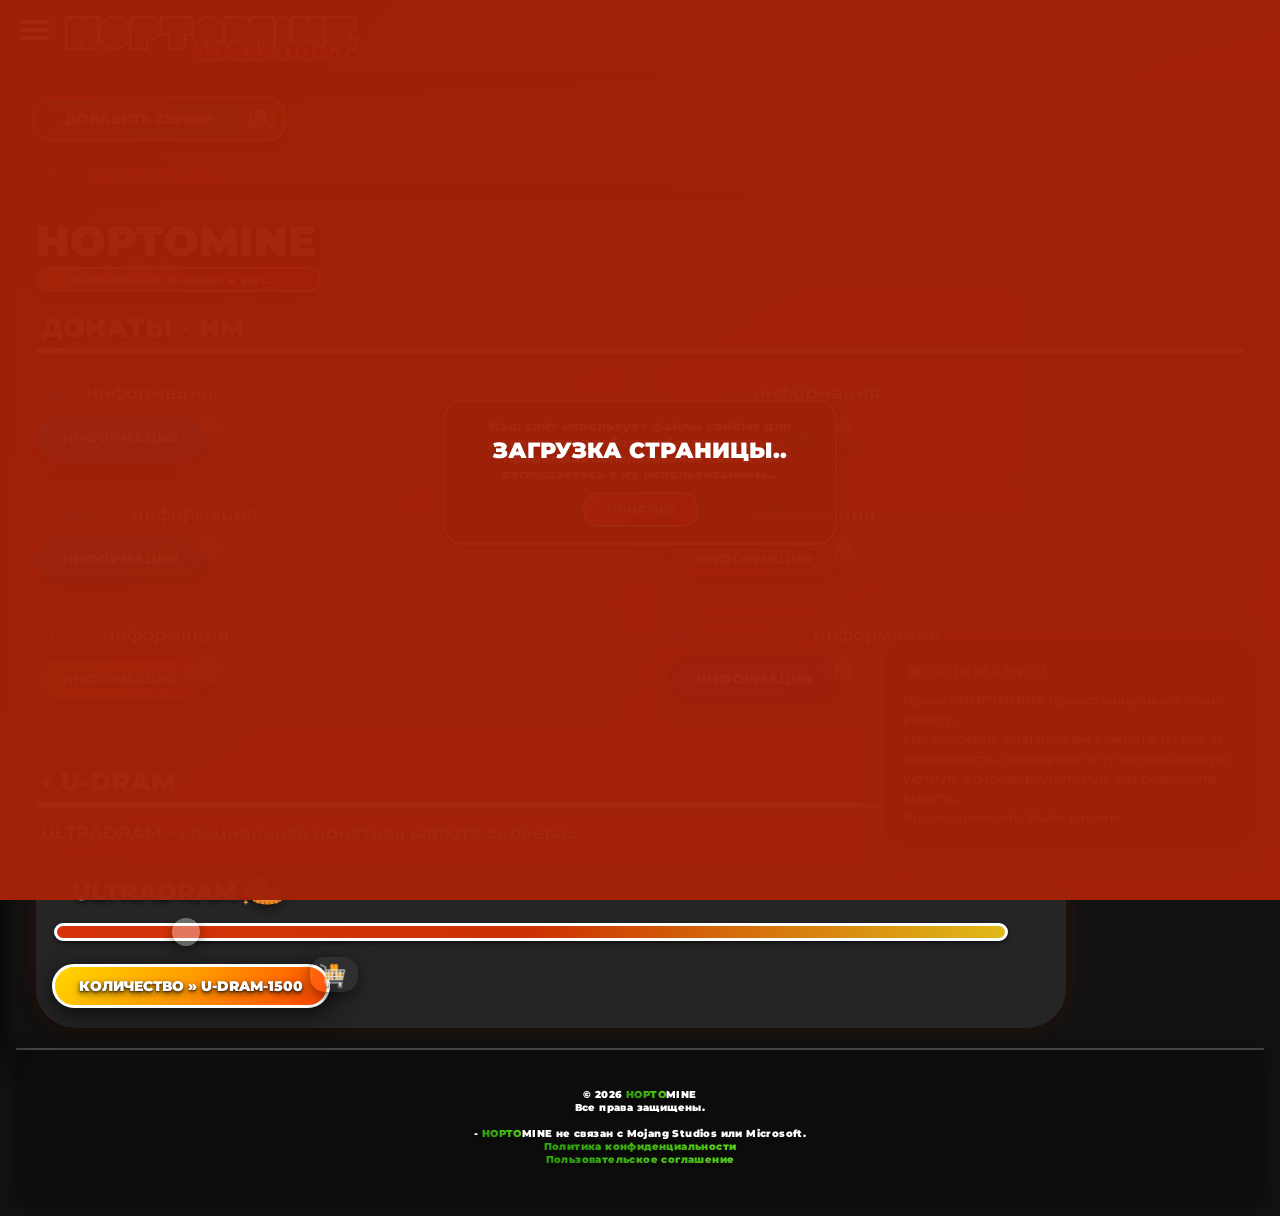
==== index.html @ 0ed2aa1f "Update index.html" ====
<!DOCTYPE html>
<html lang="ru">
<head>
<meta charset="UTF-8">
<meta name="viewport" content="width=device-width, initial-scale=1.0">
<meta name="description" content="HOPTOMINE - Хоптомайн - анархический Minecraft Bedrock сервер с уютной атмосферой, стабильной работой и уникальными возможностями для игроков...">
<meta name="keywords" content="hoptomine, хоптомайн, minecraft сервер, minecraft pe сервер, майнкрафт сервер, minecraft bedrock сервер...">
<meta property="og:title" content="HOPTOMINE | ХОПТОМАЙН">
<meta property="og:description" content="HOPTOMINE - Хоптомайн - анархический Minecraft Bedrock сервер с уютной атмосферой, стабильной работой и уникальными возможностями для игроков...">
<meta property="og:image" content="https://hoptomine.xyz/img/buy.png">
<meta property="og:url" content="https://hoptomine.xyz">
<meta property="og:type" content="website">
<meta property="og:site_name" content="HOPTOMINE">
<meta name="author" content="kbskiyy">
<title>HOPTOMINE | ХОПТОМАЙН</title>
<script type="application/ld+json">
{
  "@context": "https://schema.org",
  "@type": "WebSite",
  "name": "HOPTOMINE",
  "alternateName": "Хоптомайн",
  "url": "https://hoptomine.xyz/"
}
</script>
<link rel="canonical" href="https://hoptomine.xyz/">
<meta name="theme-color" content="#121212">
<meta name="color-scheme" content="dark">
<link rel="apple-touch-icon" sizes="180x180" href="/img/apple-touch-icon.png">
<link rel="icon" type="image/x-icon" href="/img/favicon.ico">
<link href="https://fonts.googleapis.com/css2?family=Montserrat:wght@900&display=swap" rel="stylesheet">
<style>
body {
  margin-top: 80px;
  padding: 8px;
  font-size: 14px;
  font-family: 'Montserrat', sans-serif;
  background: transparent;
  background-color: #121212;
  color: white;
  background:
  linear-gradient(rgba(0, 0, 0, 0.295), rgba(0, 0, 0, 0.158)),
  linear-gradient(135deg, #9e0000, #ff5e00, #ff4800);
  background-size: cover;
  background-position: center;
  background-repeat: no-repeat;
  background-attachment: fixed;
}

::-webkit-scrollbar {
  width: 6px;
}

::-webkit-scrollbar-track {
  background: #be3816;
}

::-webkit-scrollbar-thumb {
  background: #056e13d2;
  border-radius: 3px;
}

.server-status { font-weight: 100%; font-size: 13px; margin: 0 0 0 25px; letter-spacing: 0.3px; text-shadow: 0 0 8px rgba(204,50,0,0.7); }
.online-text, .offline-text, .checking-text { background: linear-gradient(135deg, #cc0028, #ff6500); -webkit-background-clip: text; -webkit-text-fill-color: transparent; font-weight: 900; text-shadow: 0 0 8px rgba(204,50,0,0.7); display:inline-block; }
.checking-text::after { content: ''; display:inline-block; width:1ch; animation: dots 1.5s steps(5,end) infinite; }
@keyframes dots { 0%,30%{content:'';} 60%{content:'.';} 90%{content:'..';} 99%{content:'...';} 100%{content:'';} }
.server-progress-bg { width: 65%; height: 8px; margin: 8px 0 16px 20px; background: rgba(0,0,0,0.25); border-radius: 10px; overflow: hidden; position: relative; backdrop-filter: blur(4px); box-shadow: 0 4px 12px rgba(0,0,0,0.25); }
.server-progress-border { display: none; }
.server-progress-fill { height: 100%; width: 0%; background: #32860d; border-radius: 10px; transition: width 0.5s ease-in-out; position: relative; overflow: hidden; }
.server-title-wrapper { position: relative; display: inline-block; }
.server-title { font-weight: 900; font-size: 42px; color: white; margin: 0 0 0 20px; text-shadow: 4px 4px 12px rgba(0,0,0,0.7), 2px 2px 8px rgba(0,0,0,0.5); display: inline-block; position: relative; }
.form-title {
  margin: 0 0 0 20px;
  padding: 3px;
  min-height: 5px;
  width: 95%;
  box-sizing: border-box;
  border-radius: 20px;
  background: linear-gradient(135deg, #ff6f00, #ff0000);
  border: 2px solid white;
  display: block;
  align-items: center;
  box-shadow:0 6px 12px rgba(0,0,0,0.5);
}
.about-text { background: none; -webkit-text-fill-color: white; margin: 0 0 0 25px; font-weight:900; font-size:12px; text-shadow:1px 1px 3px rgba(0,0,0,0.5); display:block; }
.button-container { display:flex; justify-content:flex-start; padding-left:10px; }

@keyframes shine { 0%{transform:translateX(-100%) rotate(25deg);}100%{transform:translateX(100%) rotate(25deg);} }
.minecraft-btn {
    position: relative;
    margin-top: 8px;
    margin-left: 5px;
    display: inline-flex;
    align-items: center;
    justify-content: center;
    padding: 10px 60px 10px 30px;
    font-size: 14px;
    font-weight: 900;
    color: white;
    border-radius: 20px;
    box-shadow: 0 6px 12px rgba(0,0,0,0.5);
    cursor: pointer;
    gap: 16px;
    overflow: hidden;
    background: linear-gradient(135deg,#214e03,#2fa511) padding-box, linear-gradient(135deg,#ff3300,#fbff00) border-box;
    border: 4px solid transparent;
    text-shadow: 2px 2px 6px rgba(0,0,0,0.7);
    transition: transform 0.3s ease, all 0.35s ease;
    text-decoration: none;
}

.minecraft-btn:hover {
    transform: scale(1.05);
}

.minecraft-btn:active {
    transform: scale(0.9);
}

@media (max-width: 768px) {
  .minecraft-btn:hover {
    transform: scale(0.9);
  }
}

.minecraft-btn::after {
    content: "";
    position: absolute;
    top: -50%;
    left: -50%;
    width: 200%;
    height: 200%;
    background: linear-gradient(120deg, rgba(255,255,255,0.35) 0%, rgba(255,255,255,0) 60%);
    transform: rotate(25deg);
    animation: shine 3s infinite;
    pointer-events: none;
}

.minecraft-text {
    display: inline-block;
    width: 100%;
    text-align: center;
    margin-right: 10px;
    transition: opacity 0.3s ease;
}

.copy-btn {
    position: absolute;
    right: 8px;
    top: 50%;
    transform: translateY(-50%);
    height: 80%;
    aspect-ratio: 1;
    min-width: 35px;
    border-radius: 12px;
    border: 2px solid transparent;
    background: linear-gradient(135deg,#f44336,#ff9800) padding-box, linear-gradient(135deg,#d3941e,#fbff00) border-box;
    display: flex;
    align-items: center;
    justify-content: center;
    cursor: pointer;
    transition: transform 0.35s ease-in-out, box-shadow 0.35s ease-in-out;
    box-shadow: 0 4px 12px rgba(0,0,0,0.6);
}

.copy-btn img {
    width: 18px;
    height: 18px;
    filter: brightness(0) invert(1) drop-shadow(0 2px 4px rgba(0,0,0,0.7));
}

.copy-btn:active {
    box-shadow: 0 2px 6px rgba(0,0,0,0.8) inset;
    transform: scale(0.85);
}

@media (max-width: 768px) {
  .copy-btn:hover {
    transform: scale(0.9);
  }
}


.site-footer { font-weight:900; font-size:10px; color:white; text-align:center; padding:28px 0 24px 0; text-shadow:0 3px 6px rgba(0,0,0,0.6),0 0 2px rgba(0,0,0,0.05); background:rgba(0,0,0,.28); backdrop-filter:blur(6px); border-top:2px solid rgba(255,255,255,.22); box-shadow:0 4px 16px rgba(0,0,0,.4); letter-spacing:0.4px; margin-top:20px; }
.hopto-gradient {
    background: linear-gradient(135deg,#33bd0d,#6fff24);
    -webkit-background-clip: text;
    -webkit-text-fill-color: transparent;
    font-weight: 900;
    text-decoration: none;
}
.donates-title {
  font-weight: 900;
  font-size: 26px;
  color: white;
  margin: 20px 0 4px 25px;
  text-shadow: 0 2px 4px rgba(0,0,0,0.6), 0 4px 8px rgba(0,0,0,0.5);
  text-align: left;
}

.donates-underline {
  width: calc(100% - 40px);
  height: 6px;
  margin: 0 20px 0 20px;
  background: rgb(255, 255, 255);
  border-radius: 9px;
  box-shadow: 0 2px 4px rgba(0, 0, 0, 0.185), 0 4px 8px rgba(0, 0, 0, 0.288);
}

.donates-list {
  list-style: none;
  padding: 0 20px;
  margin: 0;
  font-weight: 700;
  font-size: 18px;
  color: white;
  line-height: 1.6em;
  text-shadow: 0 1px 2px rgba(0,0,0,0.6);
}

.donate-item {
  margin: 10px 0 10px 0;
  padding: 12px 16px;
  border-radius: 35px;
  box-shadow: 0 4px 12px rgba(0,0,0,0.3);
  background: rgba(255, 255, 255, 0.08);
  border: 3px solid transparent;
}

.fly .donate-rank { color: #00cfff; text-shadow: 0 2px 4px rgba(0,0,0,0.6); }
.garnet .donate-rank { color: #008080; text-shadow: 0 2px 4px rgba(0,0,0,0.6); }
.beta .donate-rank { color: #ff9800; text-shadow: 0 2px 4px rgba(0,0,0,0.6); }
.alpha .donate-rank { color: #e65100; text-shadow: 0 2px 4px rgba(0,0,0,0.6); }
.ultra .donate-rank { color: #f44336; text-shadow: 0 2px 4px rgba(0,0,0,0.6); }
.apocalypse .donate-rank { color: #9c27b0; text-shadow: 0 2px 4px rgba(0,0,0,0.6); }

.info-btn-container { margin-top: 8px; display: flex; justify-content: flex-start; }
.info-btn, .info-btnud {
  display: inline-block;
  padding: 10px 24px;
  font-family: 'Montserrat', sans-serif;
  font-weight: 900;
  font-size: 14px;
  color: white;
  border-radius: 30px;
  box-shadow: 0 4px 12px rgba(0,0,0,0.3), 0 8px 24px rgba(0,0,0,0.25), 0 12px 36px rgba(0,0,0,0.2);
  cursor: pointer;
  text-shadow: 0 1px 2px rgba(0,0,0,0.6), 0 2px 4px rgba(0,0,0,0.5), 0 4px 8px rgba(0,0,0,0.35);
  transition: transform 0.25s ease, box-shadow 0.25s ease;
}
.info-btn:hover {
  transform: translateY(-2px) scale(1.05);
  box-shadow: 0 6px 16px rgba(0,0,0,0.35), 0 12px 28px rgba(0,0,0,0.3);
}
.info-btn:active {
    transform: scale(0.9);
}
@media (max-width: 768px) {
  .info-btn:hover {
    transform: scale(0.9);
  }
}

.fly-btn { background: linear-gradient(135deg, #00cfff, #0099cc); border: 3px solid #006680; }
.garnet-btn { background: linear-gradient(135deg, #008080, #00664d); border: 3px solid #004d40; }
.beta-btn { background: linear-gradient(135deg, #ff9800, #ff5722); border: 3px solid #b34700; }
.alpha-btn { background: linear-gradient(135deg, #e65100, #bf360c); border: 3px solid #7f2200; }
.ultra-btn { background: linear-gradient(135deg, #f44336, #b71c1c); border: 3px solid #7a0e0e; }
.apocalypse-btn { background: linear-gradient(135deg, #9c27b0, #4a148c); border: 3px solid #2c0a3a; }

.online {
    margin: 20px 0 0 30px;
    width: 70%;
    border-left: 6px solid #ff2104;
    border-radius: 7px;
    background: linear-gradient(
  90deg,
  rgba(0, 0, 0, 0.342) 100%
);
    box-shadow: 0 4px 12px rgba(0,0,0,0.5);
    transition: transform 0.25s ease, box-shadow 0.25s ease;
}
.online:hover {
    transform: translateY(-5px);
    box-shadow: 0 8px 22px rgba(0,0,0,0.7);
}
.cookie-notice {
  position: fixed;
  text-shadow: 0 1px 2px rgba(0,0,0,0.6), 0 2px 4px rgba(0,0,0,0.5), 0 4px 8px rgba(0,0,0,0.35);
  top: 400px;
  bottom: auto;
  left: 50%;
  transform: translateX(-50%);
  max-width: 350px;
  width: 80%;
  padding: 16px 20px;
  background: rgba(17, 90, 7, 0.95);
  border: 2px solid white;
  border-radius: 20px;
  box-shadow: 0 6px 16px rgba(0,0,0,0.7);
  color: white;
  font-weight: 900;
  font-size: 13px;
  text-align: center;
  z-index: 999999;
  display: flex;
  flex-direction: column;
  gap: 10px;
  opacity: 0;
  transform: translate(-50%, 50px);
  transition: opacity 0.4s ease, transform 0.4s ease;
  pointer-events: none;
}
.cookie-notice.show {
  opacity: 1;
  transform: translate(-50%, 0);
  pointer-events: auto;
}
.cookie-notice button {
  align-self: center;
  padding: 8px 22px;
  font-weight: 900;
  font-size: 12px;
  color: white;
  font-family: 'Montserrat', sans-serif;
  background: linear-gradient(135deg,#ff6f00,#ff0000);
  border: 2px solid white;
  border-radius: 15px;
  cursor: pointer;
  text-shadow: 0 2px 4px rgba(0,0,0,0.6);
  box-shadow: 0 4px 12px rgba(0,0,0,0.5);
  transition: transform 0.25s ease;
}
.cookie-notice button:hover {
  transform: scale(1.05);
}

.menu-btn {
  position: fixed;
  top: 20px;
  left: 20px;

  width: 30px;
  height: 20px;

  display: flex;
  flex-direction: column;
  justify-content: space-between;

  cursor: pointer;
  z-index: 100000;

  margin: 0;

  transition: transform 0.35s cubic-bezier(0.22, 1, 0.36, 1);
}

.menu-btn span {
  display: block;
  height: 4px;
  width: 100%;
  background: white;
  border-radius: 10px;
  box-shadow: 0 2px 6px rgba(0,0,0,0.5);
}

.menu-btn:hover {
  transform: scale(1.05);
}

.side-menu {
  position: fixed;
  top: 0;
  left: -260px;
  width: 220px;
  height: 100%;
  background: linear-gradient(135deg,#32860d,#1a3e0d);
  padding: 80px 20px;
  display: flex;
  flex-direction: column;
  gap: 10px;
  transition: left 0.3s ease;
  z-index: 10000;
  box-shadow: 4px 0 20px rgba(0,0,0,0.6);
}

.side-menu a {
  color: white;
  font-weight: 900;
  text-decoration: none;
  font-size: 16px;
  padding: 10px;
  border-radius: 15px;
  background: rgba(255,255,255,0.08);
  text-align: center;
  transition: transform 0.2s ease, background 0.2s ease;
}

.noa {
  color: white;
  font-weight: 900;
  text-decoration: none;
  font-size: 16px;
  padding: 10px;
  border-radius: 15px;
  background: rgba(255,255,255,0.08);
  text-align: center;
  transition: transform 0.2s ease, background 0.2s ease;
}

.side-menu a:hover {
  transform: scale(1.05);
  background: rgba(255,255,255,0.18);
}

.side-menu.open {
  left: 0;
}

.top-banner {
  position: fixed;
  top: 0;
  left: 0;
  width: 100%;
  z-index: 9999;
  display: flex;
  justify-content: flex-start;
  padding-left: 60px;
  align-items: center;
}

.top-banner img {
  width: 50%;
  max-width: 300px;
  height: auto;
  filter: drop-shadow(0px 2px 6px rgba(0, 0, 0, 0.15));
}

.header-bg {
  position: fixed;
  top: 0;
  left: 0;
  width: 100%;
  height: 75px;

  background:
    linear-gradient(rgba(0, 0, 0, 0.219), rgba(0, 0, 0, 0.178)),
    linear-gradient(135deg, #a10000, #ff5100);

  z-index: 8000;
  pointer-events: none;
}

.header-bg::after {
  content: "";
  position: absolute;
  bottom: -40px;
  left: 0;
  width: 100%;
  height: 40px;
  background: linear-gradient(to bottom, rgba(0, 0, 0, 0.233), transparent);
}

@media (max-width: 600px) {
  .top-banner img {
    width: 70%;
    max-width: 370px;
    height: auto;
    margin-top: -4px;
  }

  .header-bg {
    height: 63px;
  }
}

#page-loader {
    position: fixed;
    inset: 0;
    background: #a12009f8;
    display: flex;
    justify-content: center;
    align-items: center;
    z-index: 99999999;
    opacity: 1;
    transition: opacity 0.8s ease;
}

#page-loader.hide {
    opacity: 0;
    pointer-events: none;
}

.loader-content {
    text-align: center;
}

.loader-text {
    color: #fff;
    font-size: 22px;
    font-weight: 900;
    animation: loaderPulse 2s ease-in-out infinite;
}

@keyframes loaderPulse {
    0% {
        transform: scale(1);
        opacity: .7;
    }
    50% {
        transform: scale(1.05);
        opacity: 1;
    }
    100% {
        transform: scale(1);
        opacity: .7;
    }
}

.buy-btn {
    margin-left: -20px;
    margin-top: -7px;
    height: 35px;
    display: inline-flex;
    align-items: center;
    gap: 8px;
    padding: 1px 10px;
    border-radius: 15px;
    border: none;
    background: linear-gradient(135deg, #ffffff11, #ffffff0c);
    box-shadow: 0 4px 12px rgba(0,0,0,0.3),
                0 8px 24px rgba(0,0,0,0.25);
    transition: transform 0.25s ease,
                box-shadow 0.25s ease;
    z-index: 33;
    cursor: pointer;
}

.buy-btn:hover {
    transform: translateY(-2px) scale(1.05);
    box-shadow: 0 6px 16px rgba(0,0,0,0.35),
                0 12px 28px rgba(0,0,0,0.3);
}

.buy-btn:active {
    transform: scale(0.9);
}

@media (max-width: 768px) {
  .buy-btn:hover {
    transform: scale(0.9);
  }
}

.buy-btn img {
    margin-top: 3px;
    margin-left: -2px;
    width: 30px;
    height: 30px;
}

.notify {
    position: fixed;
    top: 90px;
    right: 20px;
    width: 320px;
    max-width: calc(100vw - 40px);
    opacity: 0;
    visibility: hidden;
    transform: translateX(100px);
    transition: all 0.35s ease;
    z-index: 9999;
}

.notify.show {
    opacity: 1;
    visibility: visible;
    transform: translateX(0);
}

.notify-content {
    display: flex;
    align-items: center;
    gap: 5px;
    width: 100%;
    box-sizing: border-box;
    padding: 16px 20px;
    border-radius: 25px;
    background: rgb(34, 102, 8);
    backdrop-filter: blur(15px);
    border: 3px solid rgb(255, 255, 255);
    box-shadow:
        0 10px 35px rgba(0, 0, 0, 0.35),
        0 0 20px rgba(255, 80, 80, 0.15);
}

.notify-content img {
    width: 42px;
    height: 42px;
    margin-right: 10px;
}

.notify-content h3 {
    margin: 0;
    color: #e72806;
    font-size: 16px;
    font-weight: 800;
    font-family: 'Montserrat', sans-serif;
    text-shadow: 0 2px 6px rgba(0,0,0,0.5);
}

.notify-content p {
    margin: 4px 0 0;
    color: rgba(255, 255, 255, 0.8);
    font-size: 13px;
    font-family: 'Montserrat', sans-serif;
    text-shadow: 0 2px 6px rgba(0,0,0,0.5);
}

.ultradram-item {
    width: 80%;
    margin: 10px 20px;
    padding: 20px 16px;
    border-radius: 39px;
    background: rgba(255, 255, 255, 0.08);
    box-shadow:
        0 4px 12px rgba(0,0,0,0.3),
        0 0 20px rgba(255,80,0,0.15);
}

.ultradram-top {
    display: flex;
    justify-content: space-between;
    align-items: center;
    margin-bottom: 15px;
}

.ultradram-name {
    font-size: 24px;
    font-weight: 900;
    margin-top: -5px;
    margin-left: 20px;
    color: #ffffff;
    text-shadow: 0 2px 4px rgba(0,0,0,0.6);
    position: relative;
    display: inline-block;
    color: white;
}

.ultradram-icon {
    position: absolute;
    top: -8px;
    left: 115%;
    transform: translateX(-50%);
    width: 40px;
    height: 40px;
    pointer-events: none;
    opacity: 0.9;
    filter: drop-shadow(0 2px 6px rgba(0,0,0,0.7));
}

.ultradram-slider {
    width: 95%;
    height: 12px;
    appearance: none;
    border: 3px solid #ffffff;
    border-radius: 20px;
    box-shadow: 0 2px 4px rgba(0,0,0,0.6);
    background: linear-gradient(
        90deg,
        #d6330a,
        #cc3102,
        #dfba18
    );
    margin-bottom: 15px;
}

.ultradram-slider::-webkit-slider-thumb {
    appearance: none;
    width: 28px;
    height: 28px;
    border-radius: 50%;
    background: rgba(255, 255, 255, 0.336);
    cursor: pointer;
    box-shadow: 0 4px 12px rgba(0,0,0,0.4);
}

.ultradram-btn {
    background: linear-gradient(
        135deg,
        #ffd700,
        #ff9800,
        #ff4500
    );
    border: 3px solid #ffffff;
}

.ultradram-description {
    margin: 12px 25px 15px 25px;
    font-size: 18px;
    font-weight: 700;
    color: white;
    line-height: 1.5;
    text-shadow: 0 2px 4px rgba(0,0,0,0.5);
}

@media (min-width: 1000px) {
    .donates-columns {
        display: flex;
        gap: 20px;
        align-items: flex-start;
    }
    .donates-columns .donates-list {
        width: 50%;
        padding: 0;
        margin: 0;
    }
    .donate-item {
        margin: 10px 0;
    }
}

.permanent-notice {
  position: fixed;
  margin-bottom: 30px;
  bottom: 20px;
  right: 20px;
  max-width: 380px;
  width: calc(100% - 40px);
  padding: 20px;
  background: rgba(18, 18, 18, 0.85);
  backdrop-filter: blur(12px);
  -webkit-backdrop-filter: blur(12px);
  border: 3px solid #ff4800;
  border-radius: 25px;
  box-shadow: 0 10px 30px rgba(0, 0, 0, 0.7), 0 0 20px rgba(255, 72, 0, 0.2);
  color: white;
  z-index: 999999;
  animation: noticePulse 1s infinite alternate ease-in-out;
  box-sizing: border-box;
  transition: 0.5s;
}

@keyframes noticePulse {
  0% {
    border-color: #ff0000;
    box-shadow: 0 10px 30px rgba(0, 0, 0, 0.7), 0 0 15px rgba(255, 72, 0, 0.25);
  }
  100% {
    border-color: #ffaa00;
    box-shadow: 0 10px 30px rgba(0, 0, 0, 0.7), 0 0 25px rgba(255, 170, 0, 0.45);
  }
}

.permanent-notice-content {
  display: flex;
  flex-direction: column;
  gap: 8px;
}

.permanent-notice-title {
  margin: 0;
  font-size: 16px;
  font-weight: 900;
  color: #ff5e00;
  text-transform: uppercase;
  letter-spacing: 0.5px;
  text-shadow: 0 2px 4px rgba(0,0,0,0.5);
  display: flex;
  align-items: center;
  gap: 8px;
}

.permanent-notice-text {
  margin: 0;
  font-size: 13px;
  font-weight: 700;
  line-height: 1.5;
  color: #e0e0e0;
  text-shadow: 0 1px 3px rgba(0,0,0,0.5);
}

@media (max-width: 600px) {
  .permanent-notice {
    bottom: 10px;
    left: 10px;
    right: 10px;
    width: calc(100% - 20px);
    max-width: none;
    transform: none;
    padding: 16px;
    transition: 0.5s;
  }
}

.permanent-notice-icon {
  width: 22px;
  height: 22px;
  object-fit: contain;
  filter: drop-shadow(0 2px 4px rgba(0,0,0,0.5));
  cursor: pointer;
    transition: 0.3s;
}

.permanent-notice-icon:hover {
  transform: scale(1.09);
}

.permanent-notice-icon:active {
  transform: scale(0.9);
}

.aboutus {
  background-color: green;
  border-radius: 20px;
  border: 3px solid white;
  width: 340px;
  height: 50px;
  display: none;
  transform: translateX(500px);
  opacity: 0;
  justify-content: center;
  align-items: center;
  position: fixed;
  gap: 5px;
  right: 20px;
  transition: 0.4s;
  box-shadow: 0 4px 10px rgba(0, 0, 0, 0.35);
  z-index: 99;
}

.aulogo {
  position: absolute;
  left: 22px;
  transition: 0.4s;
  width: 46%;
  height: auto;
  filter: drop-shadow(0px 15px 10px rgba(0, 0, 0, 0.6));
}

.aubtn {
  background-color: green;
  border-radius: 15px;
  border: 4px solid white;
  width: 140px;
  height: 35px;
  font-weight: 900;
  transition: 0.4s;
  cursor: pointer;
  position: absolute;
  right: 10px;
  text-shadow: 0 4px 10px rgba(0, 0, 0, 0.827);
  box-shadow: 0 4px 10px rgba(0, 0, 0, 0.35);
  color: white;
}

.aubtn:hover {
  transform: scale(1.05);
}

.aubtn:active {
  transform: scale(0.9);
}
</style>
</head>
<body>


<div class="aboutus">
  <img src="img/banner.png" alt="Логотип" class="aulogo">
  <button class="aubtn">Нажмите...</button>
</div>


<div class="permanent-notice">
  <div class="permanent-notice-content">
    <h3 class="permanent-notice-title">
      <img src="img/error.png" alt="Внимание" class="permanent-notice-icon">
      Внимание!
    </h3>
    <p class="permanent-notice-text">
      Проект HOPTOMINE приостанавливает свою работу...<br>Мы искренне благодарим каждого из вас за преданность, поддержку и ту неповторимую уютную атмосферу, которую мы создавали вместе...<br>Благодарим, что были с нами!
    </p>
  </div>
</div>

<div id="notify" class="notify">
    <div class="notify-content">
        <img src="img/error.png" alt="Ошибка">
        <div>
            <h3>Ошибка...</h3>
            <p>Проект остановлен...</p>
        </div>
    </div>
</div>

<div id="page-loader">
    <div class="loader-content">
        <div class="loader-text">
            ЗАГРУЗКА СТРАНИЦЫ<span id="dots"></span>
        </div>
    </div>
</div>

  <div class="header-bg"></div>

<div class="top-banner">
  <img src="img/banner.png" alt="banner">
</div>

  <div class="menu-btn" id="menuBtn">
    <span></span>
    <span></span>
    <span></span>
  </div>

  <div class="side-menu" id="sideMenu">
  <span class="noa">ГЛАВНАЯ</span>
  <a href="#" onclick="event.preventDefault(); showNotify();">ПРАВИЛА</a>
  <a href="#" onclick="event.preventDefault(); showNotify();">НОВОСТИ</a>
  </div>

  <div class="button-container">
    <div class="minecraft-btn" id="addBtn" onclick="showNotify()">
      <span class="minecraft-text">ДОБАВИТЬ СЕРВЕР</span>
      <button class="copy-btn" id="copyBtn" type="button" onclick="event.stopPropagation(); showNotify()">
        <img src="img/copy.png">
      </button>
    </div>
  </div>

<div style="height:5px;"></div>
<div class="online">
<div id="serverStatus" class="server-status"><span class="offline-text">● проект остановлен...</span></div>
</div>
<div class="server-progress-bg">
  <div class="server-progress-border"></div>
  <div class="server-progress-fill" id="serverProgress"></div>
</div>

<div class="server-title-wrapper">
    <h1 class="server-title">HOPTOMINE</h1>
  <div class="form-title">
  <span class="about-text">Обновлённые анархии и уют...</span>
  </div>
</div>

<div class="cookie-notice" id="cookieNotice">
  Наш сайт использует файлы cookies для корректной работы и безопасности... Продолжая использование сайта, вы соглашаетесь с их использованием...
  <button id="cookieAcceptBtn">ПОНЯТНО</button>
</div>

<h1 class="donates-title">ДОНАТЫ - HM</h1>
<div class="donates-underline"></div>

<div class="donates-columns">
    <ul class="donates-list">
  <li class="donate-item fly">
    <span class="donate-rank">FLY -</span> информация
    <div class="info-btn-container">
      <button class="info-btn fly-btn" onclick="showNotify()">ИНФОРМАЦИЯ</button>
    <button class="buy-btn" onclick="showNotify()">
    <img src="img/buy.png" alt="Купить">
    </button>
    </div>
  </li>
  <li class="donate-item garnet">
    <span class="donate-rank">GARNET -</span> информация
    <div class="info-btn-container">
      <button class="info-btn garnet-btn" onclick="showNotify()">ИНФОРМАЦИЯ</button>
      <button class="buy-btn" onclick="showNotify()">
    <img src="img/buy.png" alt="Купить">
    </button>
    </div>
  </li>
  <li class="donate-item beta">
    <span class="donate-rank">BETA -</span> информация
    <div class="info-btn-container">
      <button class="info-btn beta-btn" onclick="showNotify()">ИНФОРМАЦИЯ</button>
      <button class="buy-btn" onclick="showNotify()">
    <img src="img/buy.png" alt="Купить">
    </button>
    </div>
  </li>
</ul>
 <ul class="donates-list">
  <li class="donate-item alpha">
    <span class="donate-rank">ALPHA -</span> информация
    <div class="info-btn-container">
      <button class="info-btn alpha-btn" onclick="showNotify()">ИНФОРМАЦИЯ</button>
      <button class="buy-btn" onclick="showNotify()">
    <img src="img/buy.png" alt="Купить">
    </button>
    </div>
  </li>
  <li class="donate-item ultra">
    <span class="donate-rank">ULTRA -</span> информация
    <div class="info-btn-container">
      <button class="info-btn ultra-btn" onclick="showNotify()">ИНФОРМАЦИЯ</button>
      <button class="buy-btn" onclick="showNotify()">
    <img src="img/buy.png" alt="Купить">
    </button>
    </div>
  </li>
  <li class="donate-item apocalypse">
    <span class="donate-rank">APOCALYPSE -</span> информация
    <div class="info-btn-container">
      <button class="info-btn apocalypse-btn" onclick="showNotify()">ИНФОРМАЦИЯ</button>
      <button class="buy-btn" onclick="showNotify()">
    <img src="img/buy.png" alt="Купить">
    </button>
    </div>
  </li>
</ul>
</div>

<div style="height: 20px;"></div>

<h1 class="donates-title">
    <span class="ultradram-title">• U-DRAM</span>
</h1>
<div class="donates-underline"></div>

<div class="ultradram-description">
    ULTRADRAM - специальная донатная валюта сервера...
</div>

<div class="ultradram-item">
    <div class="ultradram-top">
        <span class="ultradram-name">
  <img src="img/money.png" alt="money" class="ultradram-icon">
  ULTRADRAM
</span>
    </div>

    <input type="range"
           id="ultradramSlider"
           class="ultradram-slider"
           min="1000"
           max="5000"
           step="1"
           value="1500">

    <div class="info-btn-container">
        <button class="info-btnud ultradram-btn">
            КОЛИЧЕСТВО » U-DRAM-<span id="ultradramAmount">1500</span>
        </button>

        <button class="buy-btn" onclick="showNotify()">
            <img src="img/buy.png" alt="Купить">
        </button>
    </div>
</div>

<footer class="site-footer">
  <p>
    © 2026 <span class="hopto-gradient">HOPTO</span>MINE<br>
    Все права защищены.<br><br>
    - <span class="hopto-gradient">HOPTO</span>MINE не связан с Mojang Studios или Microsoft.<br>
    <a class="hopto-gradient" href="/privacy/">Политика конфиденциальности</a><br>
    <a class="hopto-gradient" href="/terms/">Пользовательское соглашение</a><br>
  </p>
</footer>

<script>
const cookieNotice = document.getElementById('cookieNotice');
const cookieAcceptBtn = document.getElementById('cookieAcceptBtn');

function setCookie(name, value, days) {
    const d = new Date();
    d.setTime(d.getTime() + (days * 24 * 60 * 60 * 1000));
    const expires = "expires=" + d.toUTCString();
    document.cookie = name + "=" + value + ";" + expires + ";path=/;SameSite=Lax";
}

function getCookie(name) {
    const nameEQ = name + "=";
    const ca = document.cookie.split(';');
    for (let i = 0; i < ca.length; i++) {
        let c = ca[i];
        while (c.charAt(0) === ' ') c = c.substring(1, c.length);
        if (c.indexOf(nameEQ) === 0) return c.substring(nameEQ.length, c.length);
    }
    return null;
}

function setLocalStorageWithExpiry(key, value, days) {
    try {
        const now = new Date();
        const item = {
            value: value,
            expiry: now.getTime() + (days * 24 * 60 * 60 * 1000)
        };
        localStorage.setItem(key, JSON.stringify(item));
    } catch (e) {}
}

function getLocalStorageWithExpiry(key) {
    try {
        const itemStr = localStorage.getItem(key);
        if (!itemStr) return null;
        
        const item = JSON.parse(itemStr);
        const now = new Date();
        
        if (now.getTime() > item.expiry) {
            localStorage.removeItem(key);
            return null;
        }
        return item.value;
    } catch (e) {
        return null;
    }
}

function checkCookieConsent() {
    if (getLocalStorageWithExpiry('cookieAccepted') === 'true') {
        return true;
    }

    if (getCookie('cookieAccepted') === 'true') {
        return true;
    }

    return false;
}

function initCookieNotice() {
    if (!checkCookieConsent()) {
        cookieNotice.classList.add('show');
    } else {
        cookieNotice.classList.remove('show');
    }
}

window.addEventListener('pageshow', () => {
    initCookieNotice();
});

cookieAcceptBtn.addEventListener('click', () => {
    setLocalStorageWithExpiry('cookieAccepted', 'true', 5);
    setCookie('cookieAccepted', 'true', 5);
    cookieNotice.classList.remove('show');
});

const menuBtn = document.getElementById('menuBtn');
const sideMenu = document.getElementById('sideMenu');

menuBtn.addEventListener('click', () => {
    sideMenu.classList.toggle('open');
});

document.addEventListener('click', (e) => {
    if (!sideMenu.contains(e.target) && !menuBtn.contains(e.target)) {
        sideMenu.classList.remove('open');
    }
});

const banner = document.querySelector('.top-banner img');
const aulogo = document.querySelector(".aulogo");

banner.addEventListener('contextmenu', e => e.preventDefault());
banner.addEventListener('dragstart', e => e.preventDefault());

aulogo.addEventListener('contextmenu', e => e.preventDefault());
aulogo.addEventListener('dragstart', e => e.preventDefault());

const dots = document.getElementById('dots');
const loader = document.getElementById('page-loader');

let dotsCount = 0;

const dotsAnimation = setInterval(() => {
    dotsCount++;

    dots.textContent = '.'.repeat(dotsCount);

    if (dotsCount >= 3) {
        clearInterval(dotsAnimation);

        loader.classList.add('hide');

        setTimeout(() => {
            loader.remove();
        }, 800);
    }
}, 600);

let notifystatus = "off";
function showNotify() {
    const notify = document.getElementById('notify');

    notify.classList.add('show');
    aboutus.style.transform = "translateY(100px)";
    notifystatus = "on";

    clearTimeout(notify.timer);
    notify.timer = setTimeout(() => {
        notify.classList.remove('show');
        aboutus.style.transform = "translateY(0)";
        notifystatus = "off";
    }, 3000);
}

const ultradramSlider = document.getElementById('ultradramSlider');
const ultradramAmount = document.getElementById('ultradramAmount');

ultradramSlider.addEventListener('input', () => {
    ultradramAmount.textContent = ultradramSlider.value;
});



const pni = document.querySelector(".permanent-notice-icon");
const pn = document.querySelector(".permanent-notice");

pni.addEventListener("click", () => {
  pn.style.opacity = "0";
  setTimeout(() => {
    pn.style.display = "none";
  }, 300);
});



const aboutus = document.querySelector(".aboutus");
const aubtn = document.querySelector(".aubtn");

setTimeout(() => {
  aboutus.style.display = "flex";
  setTimeout(() => {
    aboutus.style.opacity = "1";
    if (notifystatus === "on") {
      aboutus.style.transform = "translateY(100px) translateX(0px)";
    } else {
      aboutus.style.transform = "translateX(0px)";
    }
  }, 200);
}, 3000);

aubtn.addEventListener("click", () => {
  aulogo.style.opacity = "0";
  setTimeout(() => {
    aubtn.style.width = "50%";
    aubtn.style.right = "50%";
    aubtn.style.transform = "translateX(50%)";
    setTimeout(() => {
      aubtn.style.width = "90%";
    }, 200);
  }, 200);
  
  setTimeout(() => {
    aboutus.style.opacity = "0";
    if (notifystatus === "on") {
      aboutus.style.transform = "translateY(100px) translateX(200px)";
    } else {
      aboutus.style.transform = "translateX(200px)";
    }
    setTimeout(() => {
      aboutus.style.display = "none";
      window.location.href = "aboutus";
    }, 300);
  }, 900);
});
</script>

</body>
</html>
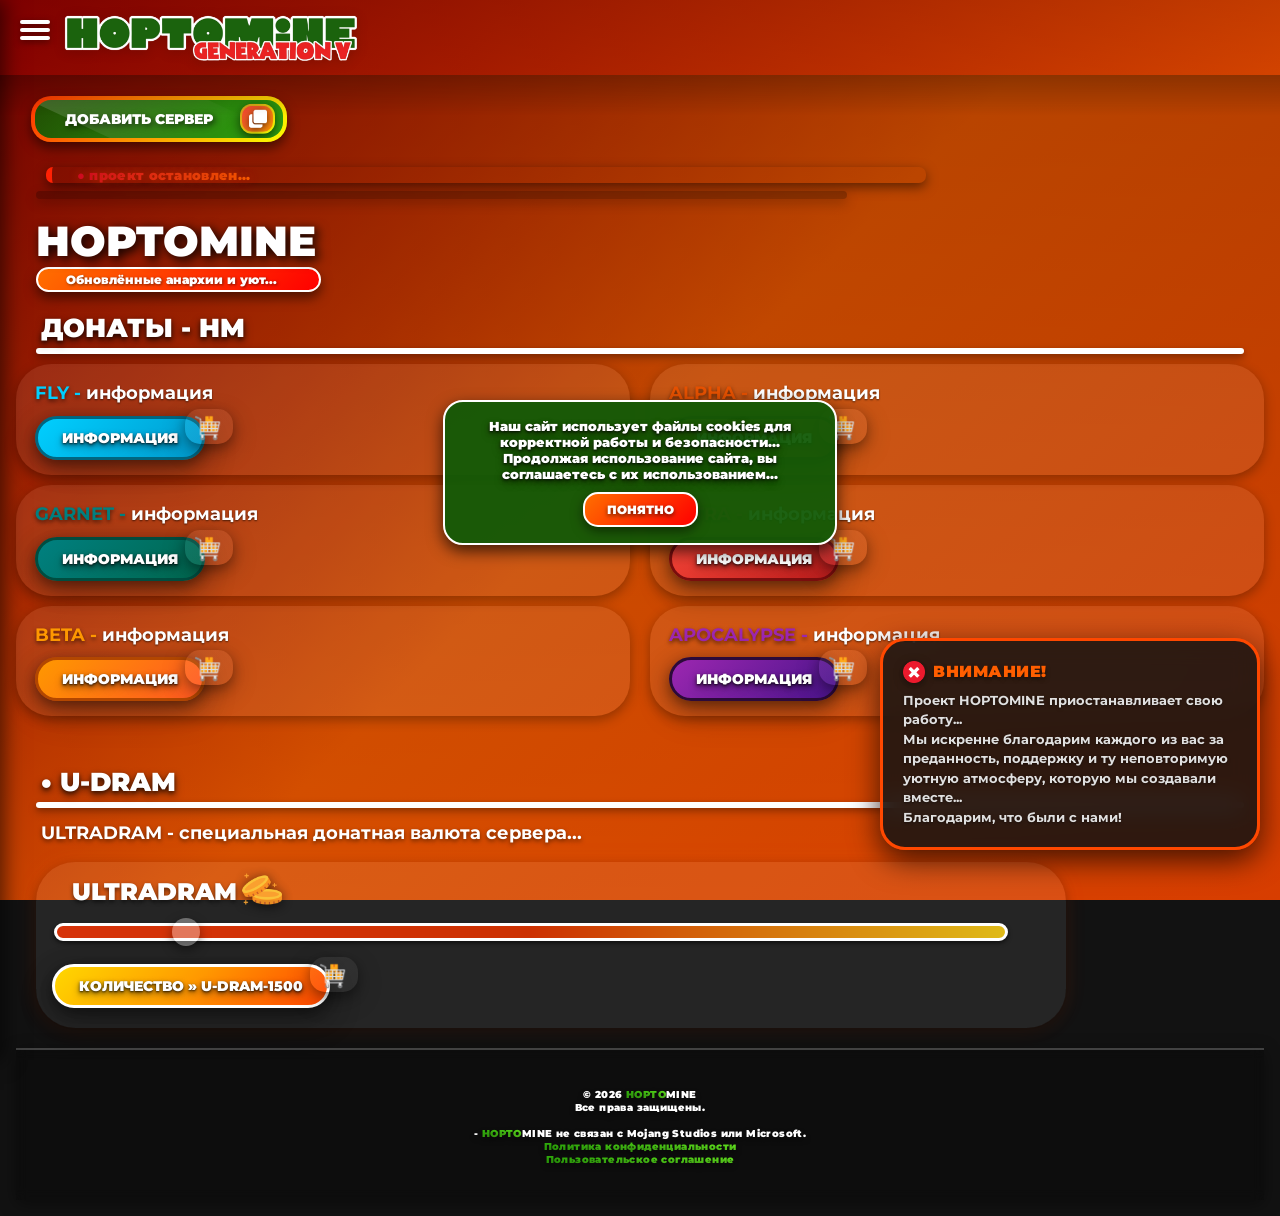
==== commit fb127517: "Update index.html" ====
--- a/index.html
+++ b/index.html
@@ -813,7 +813,7 @@
   background-color: green;
   border-radius: 20px;
   border: 3px solid white;
-  width: 340px;
+  width: 320px;
   height: 50px;
   display: none;
   transform: translateX(500px);
@@ -830,7 +830,7 @@
 
 .aulogo {
   position: absolute;
-  left: 22px;
+  left: 15px;
   transition: 0.4s;
   width: 46%;
   height: auto;
@@ -1188,16 +1188,20 @@
 let notifystatus = "off";
 function showNotify() {
     const notify = document.getElementById('notify');
-
-    notify.classList.add('show');
     aboutus.style.transform = "translateY(100px)";
-    notifystatus = "on";
+    setTimeout(() => {
+      notify.classList.add('show');
+      notifystatus = "on";
+    }, 200);
+  
 
     clearTimeout(notify.timer);
     notify.timer = setTimeout(() => {
         notify.classList.remove('show');
-        aboutus.style.transform = "translateY(0)";
-        notifystatus = "off";
+        setTimeout(() => {
+          aboutus.style.transform = "translateY(0)";
+          notifystatus = "off";
+        }, 200);
     }, 3000);
 }
 
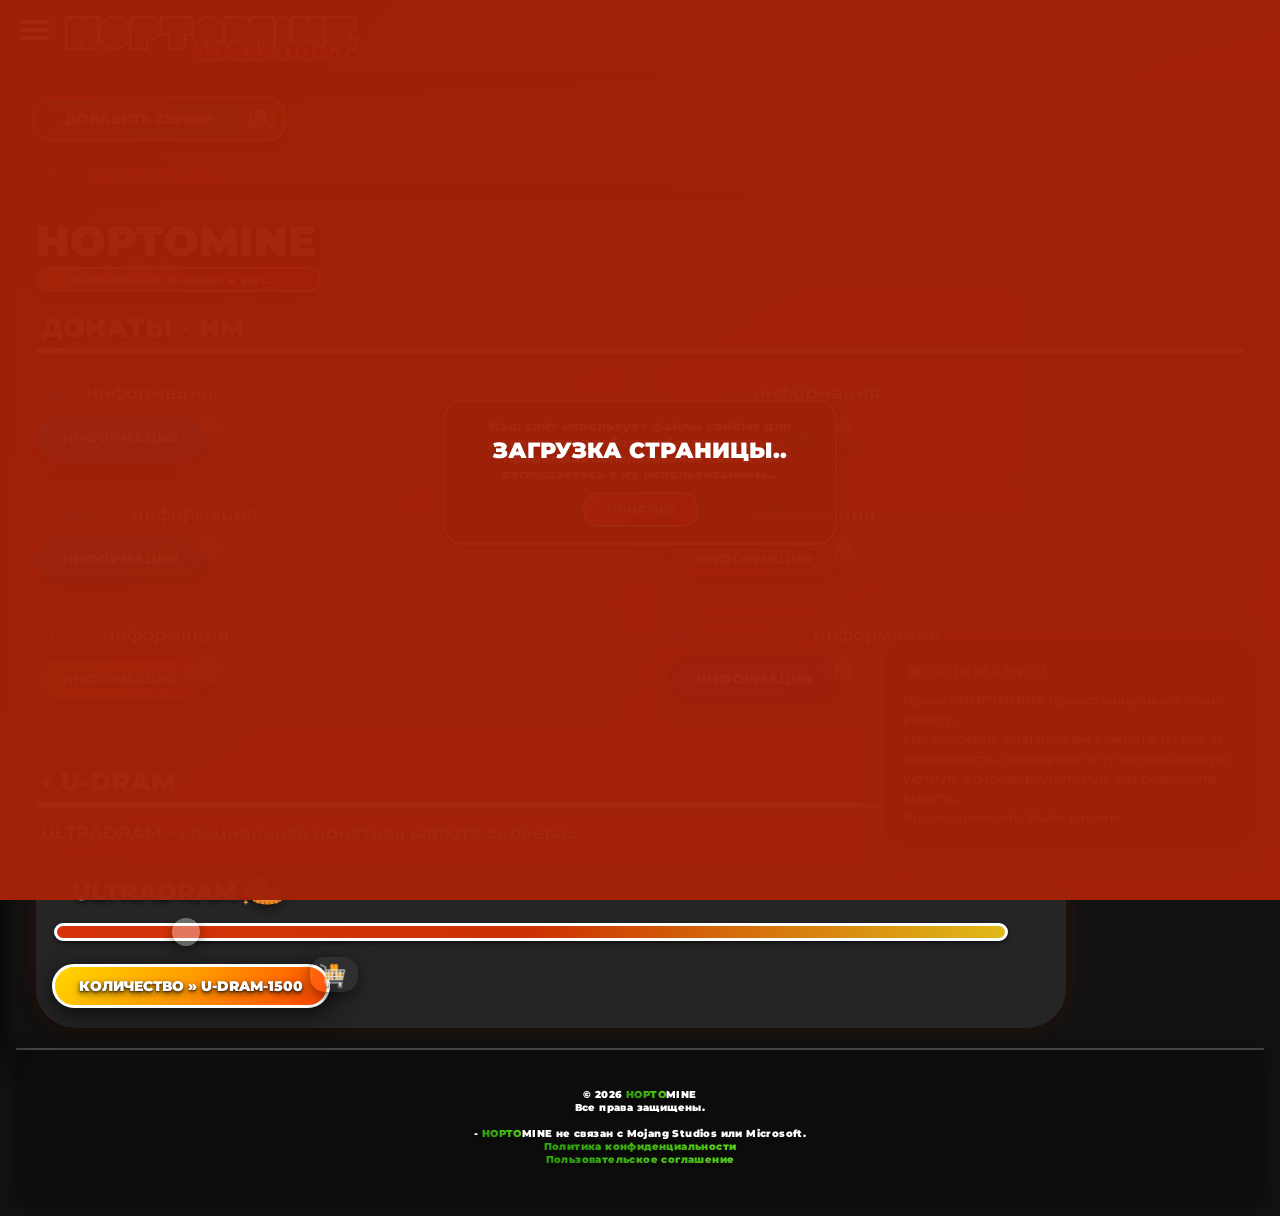
==== commit 1f863c23: "Update index.html" ====
--- a/index.html
+++ b/index.html
@@ -60,7 +60,7 @@
 }
 
 .server-status { font-weight: 100%; font-size: 13px; margin: 0 0 0 25px; letter-spacing: 0.3px; text-shadow: 0 0 8px rgba(204,50,0,0.7); }
-.online-text, .offline-text, .checking-text { background: linear-gradient(135deg, #cc0028, #ff6500); -webkit-background-clip: text; -webkit-text-fill-color: transparent; font-weight: 900; text-shadow: 0 0 8px rgba(204,50,0,0.7); display:inline-block; }
+.online-text, .offline-text, .checking-text { background: linear-gradient(135deg, #cc0028, #ff6500); background-clip: text; -webkit-text-fill-color: transparent; font-weight: 900; text-shadow: 0 0 8px rgba(204,50,0,0.7); display:inline-block; }
 .checking-text::after { content: ''; display:inline-block; width:1ch; animation: dots 1.5s steps(5,end) infinite; }
 @keyframes dots { 0%,30%{content:'';} 60%{content:'.';} 90%{content:'..';} 99%{content:'...';} 100%{content:'';} }
 .server-progress-bg { width: 65%; height: 8px; margin: 8px 0 16px 20px; background: rgba(0,0,0,0.25); border-radius: 10px; overflow: hidden; position: relative; backdrop-filter: blur(4px); box-shadow: 0 4px 12px rgba(0,0,0,0.25); }
@@ -183,7 +183,7 @@
 .site-footer { font-weight:900; font-size:10px; color:white; text-align:center; padding:28px 0 24px 0; text-shadow:0 3px 6px rgba(0,0,0,0.6),0 0 2px rgba(0,0,0,0.05); background:rgba(0,0,0,.28); backdrop-filter:blur(6px); border-top:2px solid rgba(255,255,255,.22); box-shadow:0 4px 16px rgba(0,0,0,.4); letter-spacing:0.4px; margin-top:20px; }
 .hopto-gradient {
     background: linear-gradient(135deg,#33bd0d,#6fff24);
-    -webkit-background-clip: text;
+    background-clip: text;
     -webkit-text-fill-color: transparent;
     font-weight: 900;
     text-decoration: none;
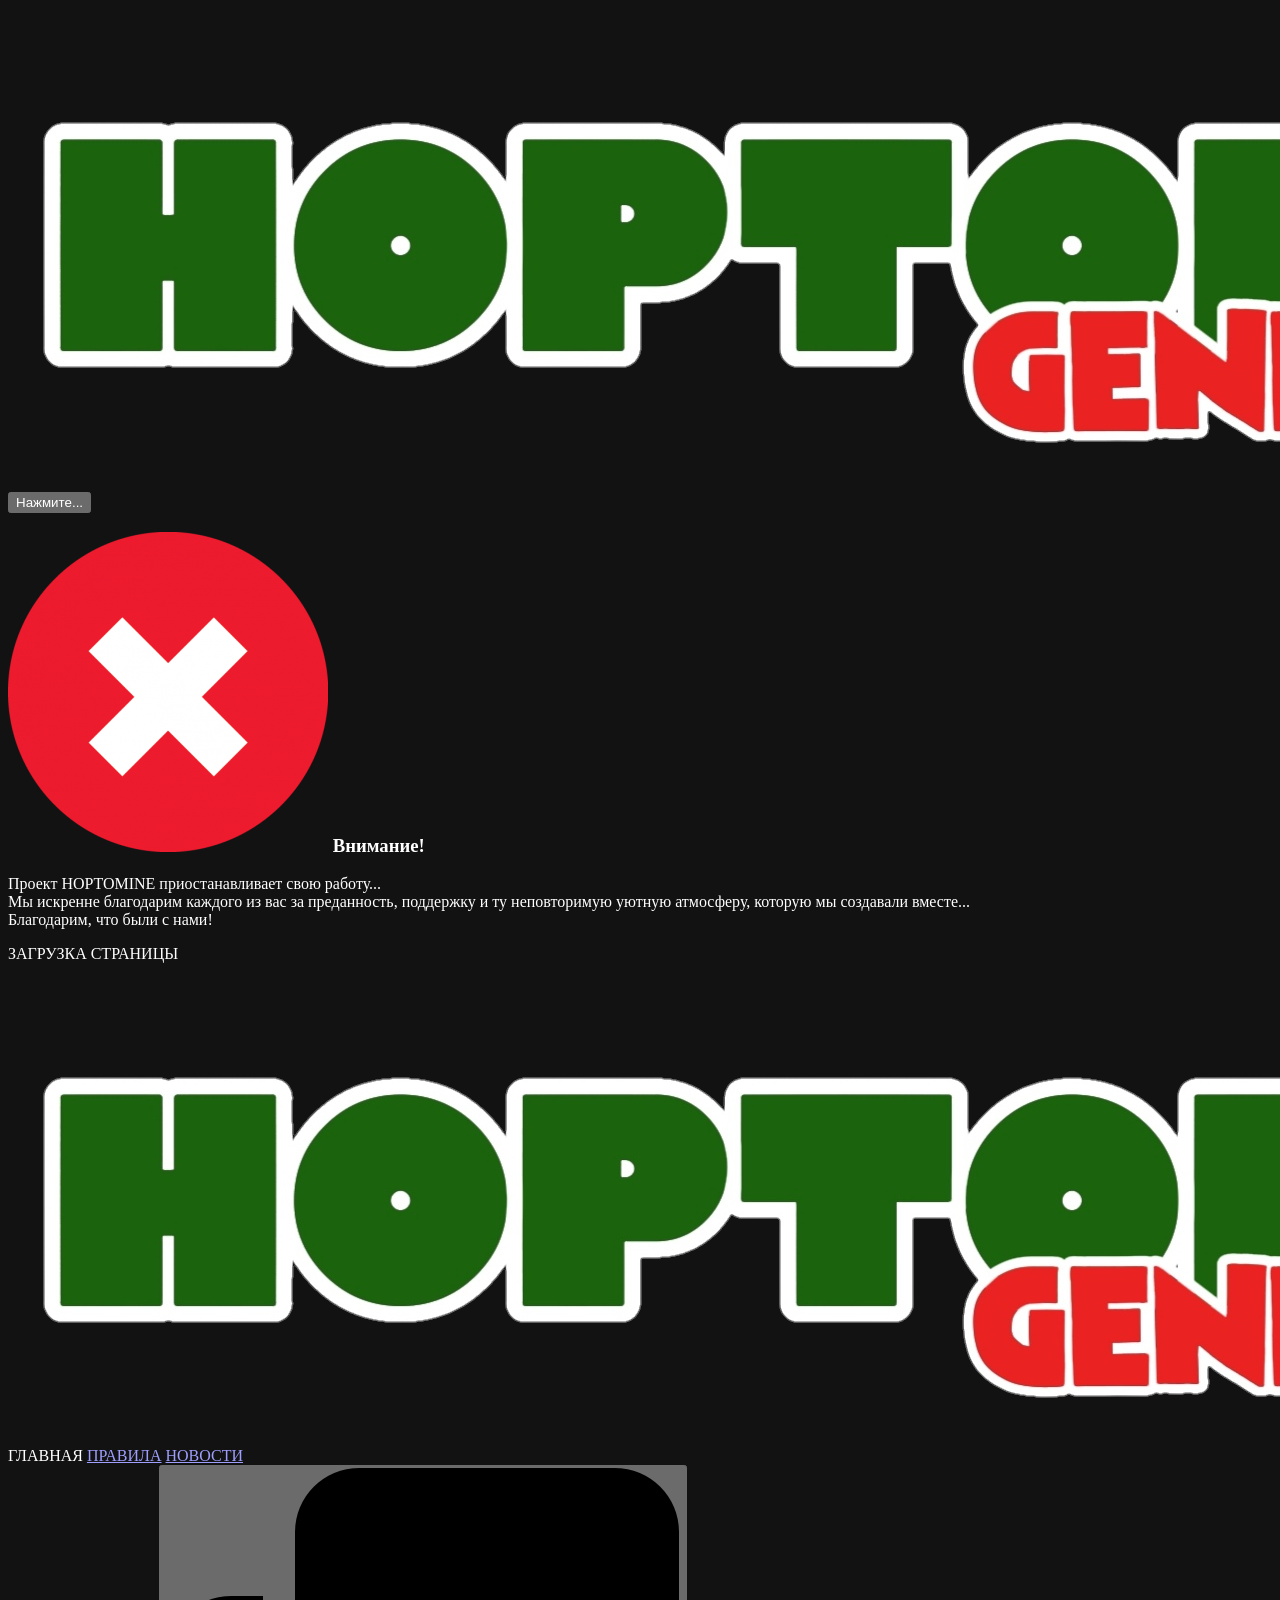
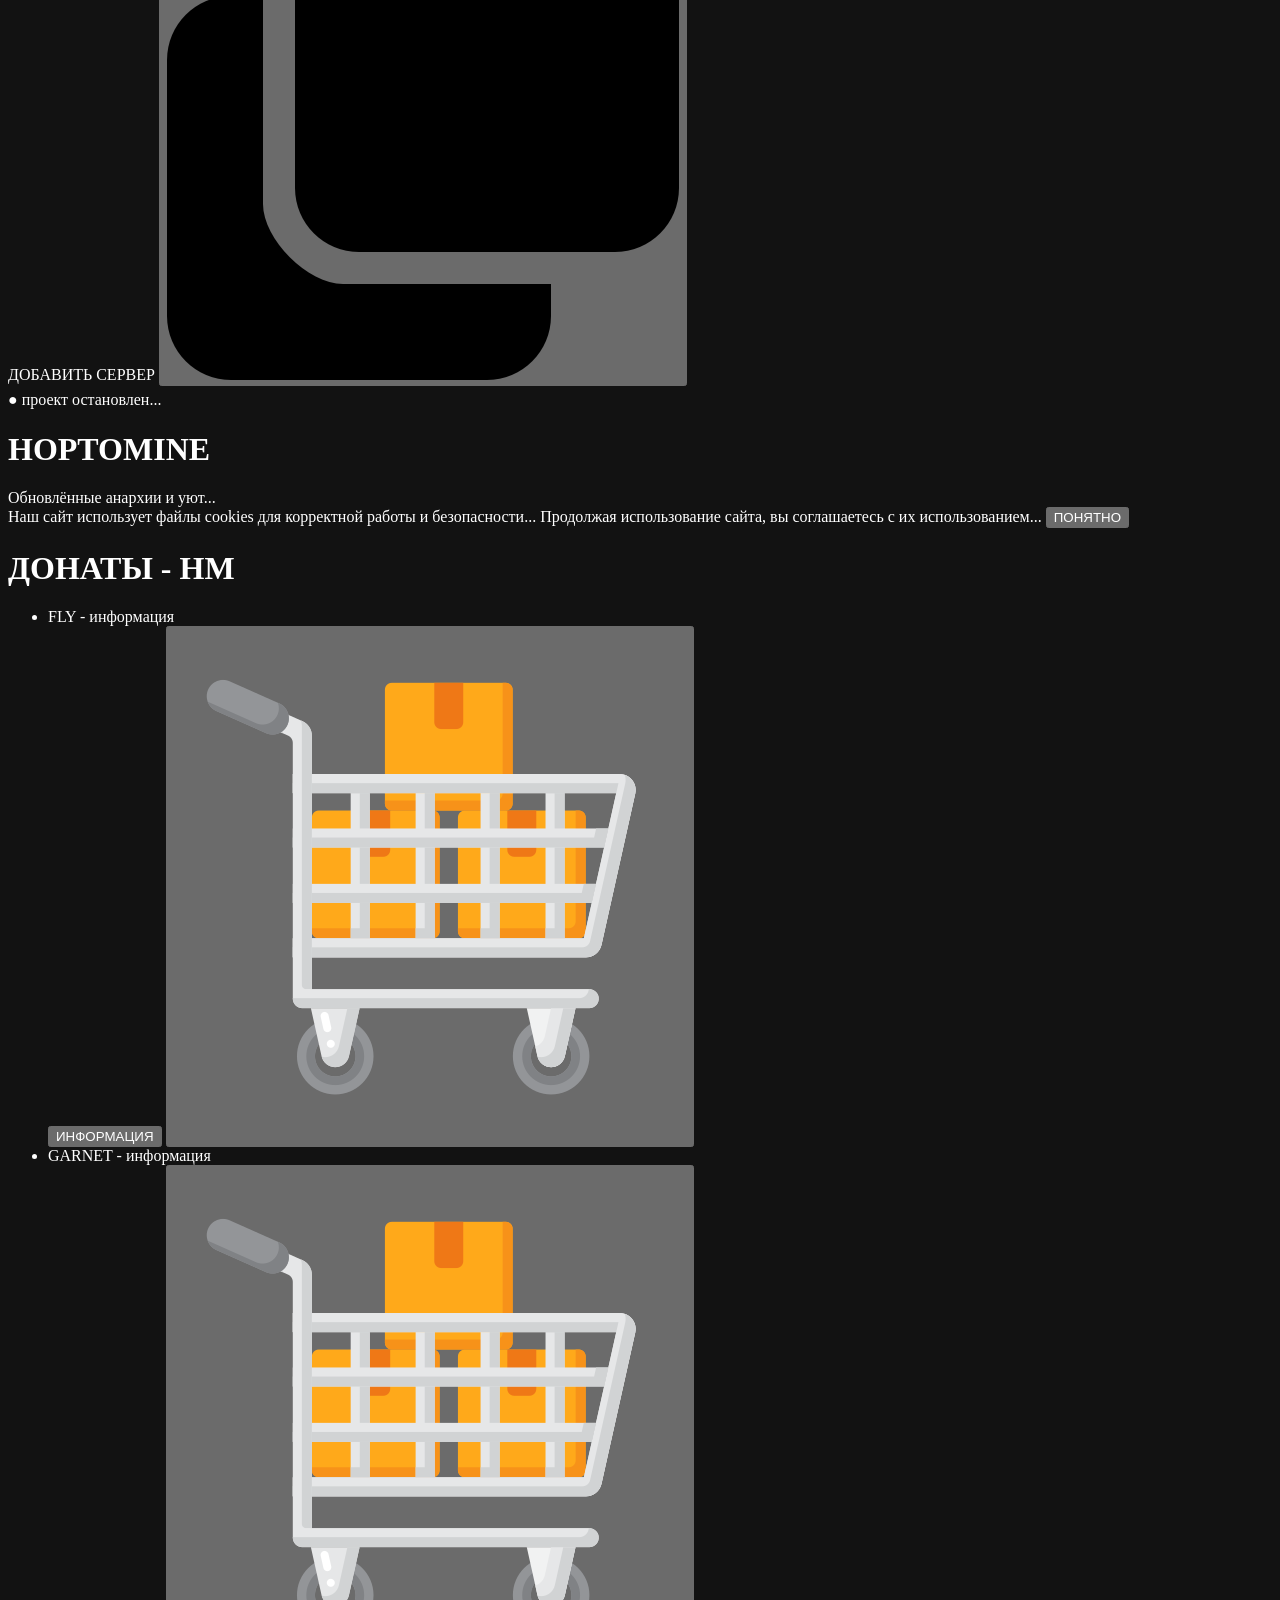
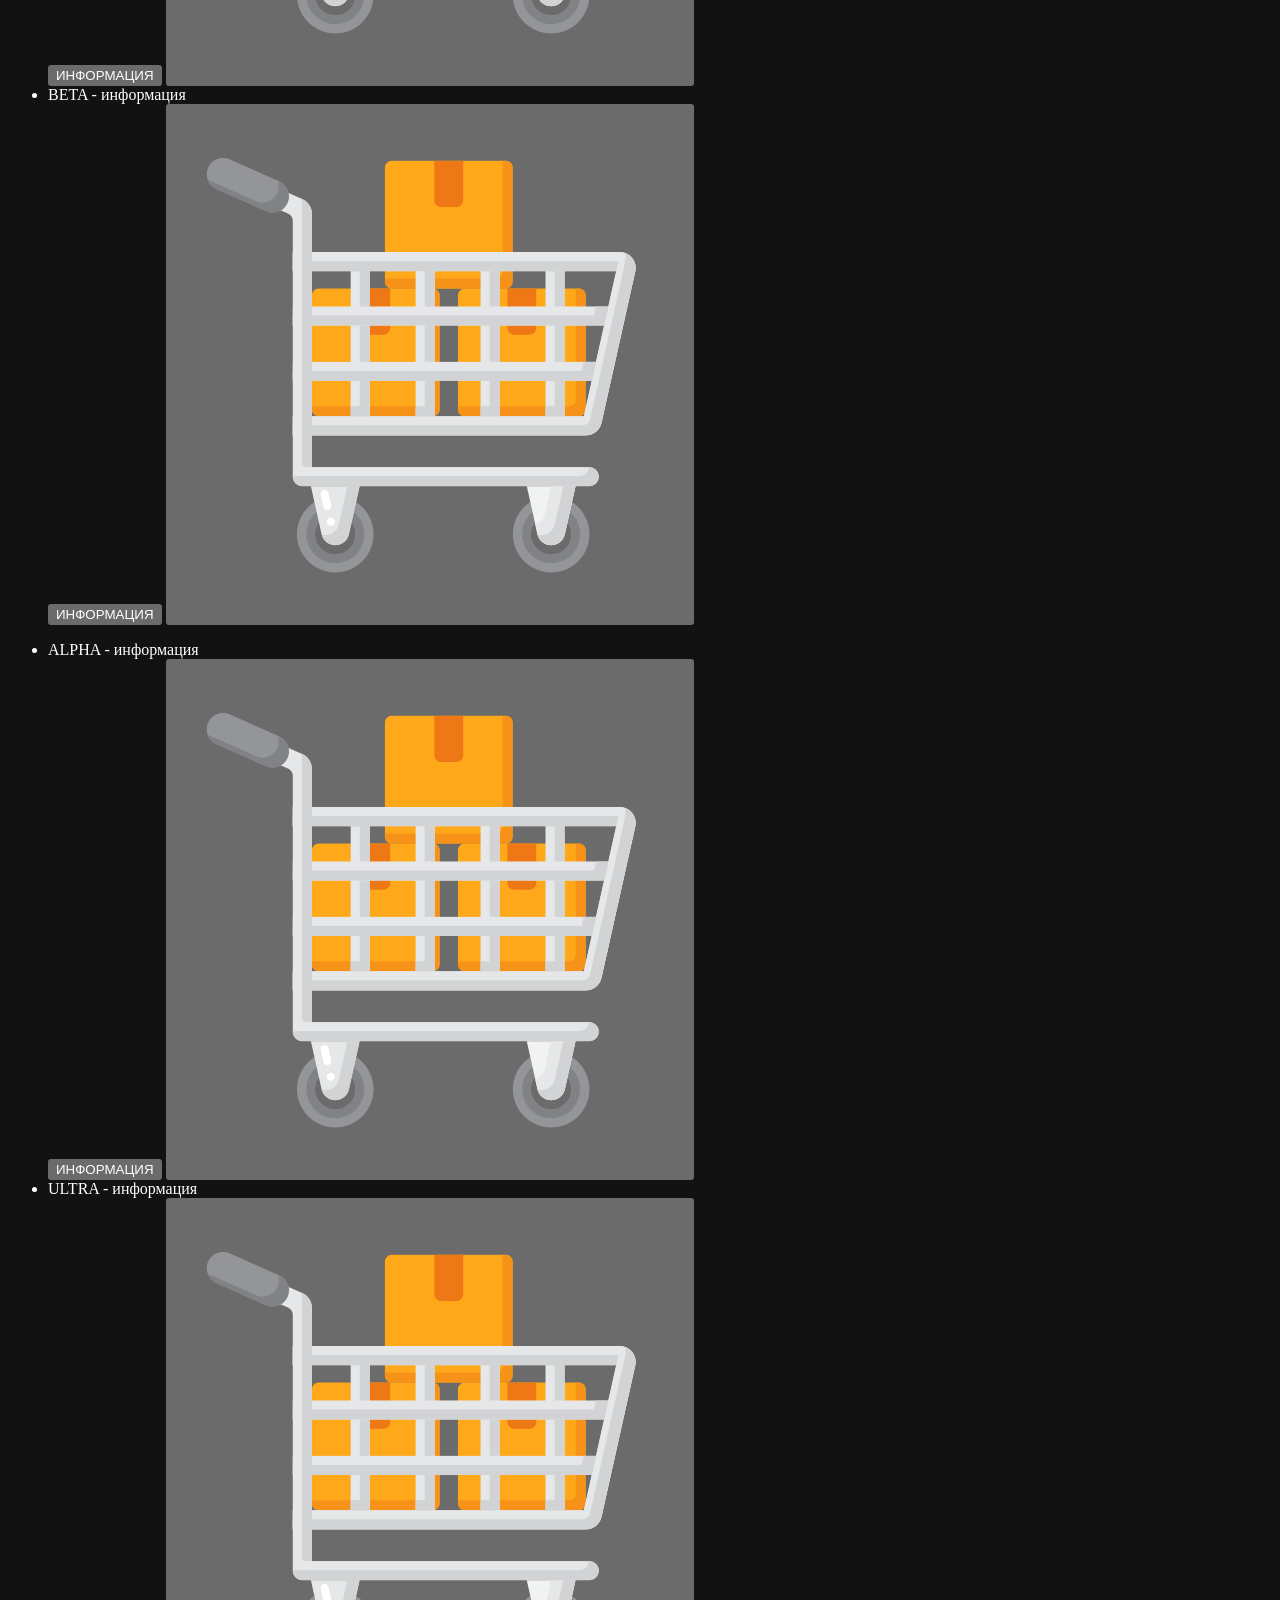
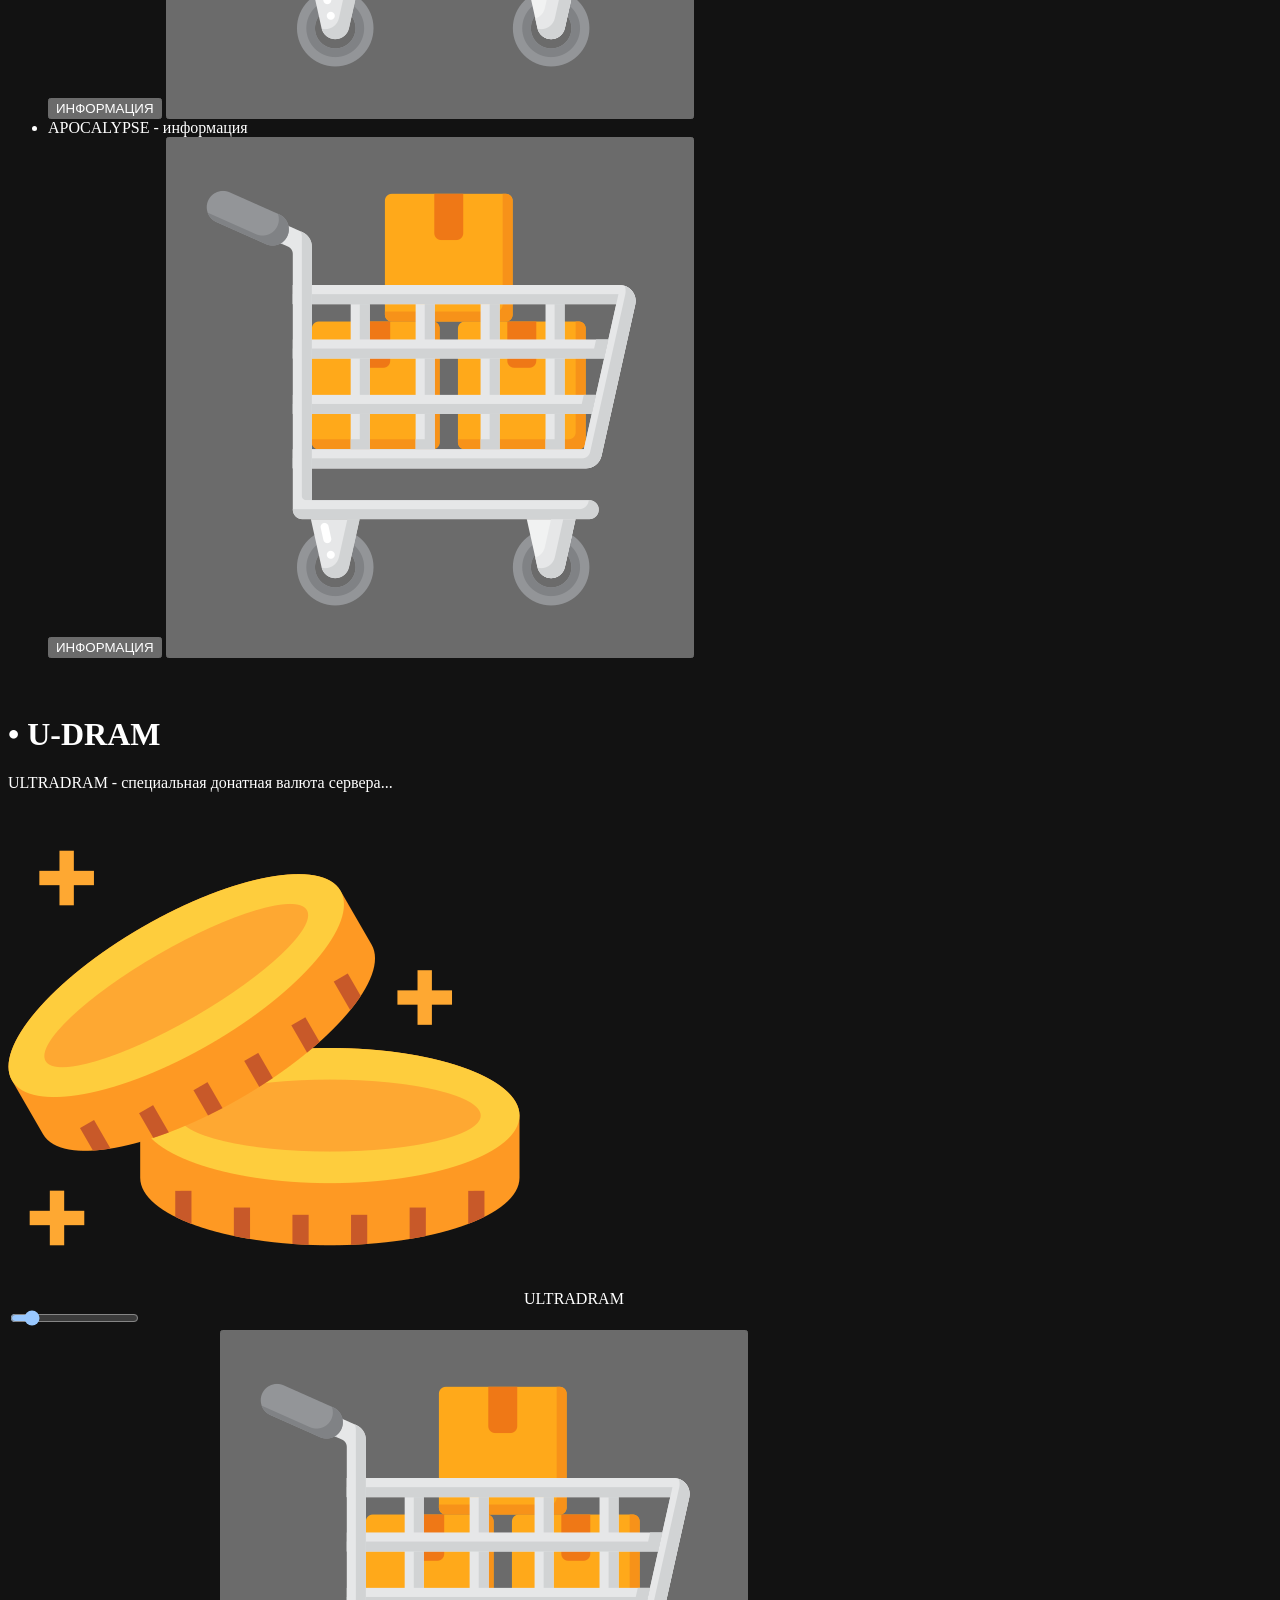
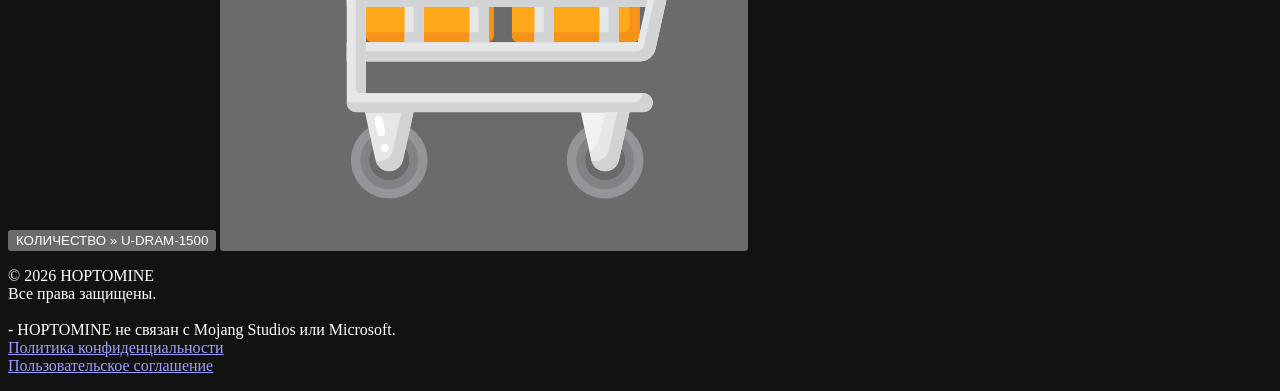
==== commit 198d4a5d: "Update print statement from 'Hello' to 'Goodbye'" ====
--- a/index.html
+++ b/index.html
@@ -28,842 +28,13 @@
 <link rel="apple-touch-icon" sizes="180x180" href="/img/apple-touch-icon.png">
 <link rel="icon" type="image/x-icon" href="/img/favicon.ico">
 <link href="https://fonts.googleapis.com/css2?family=Montserrat:wght@900&display=swap" rel="stylesheet">
-<style>
-body {
-  margin-top: 80px;
-  padding: 8px;
-  font-size: 14px;
-  font-family: 'Montserrat', sans-serif;
-  background: transparent;
-  background-color: #121212;
-  color: white;
-  background:
-  linear-gradient(rgba(0, 0, 0, 0.295), rgba(0, 0, 0, 0.158)),
-  linear-gradient(135deg, #9e0000, #ff5e00, #ff4800);
-  background-size: cover;
-  background-position: center;
-  background-repeat: no-repeat;
-  background-attachment: fixed;
-}
-
-::-webkit-scrollbar {
-  width: 6px;
-}
-
-::-webkit-scrollbar-track {
-  background: #be3816;
-}
-
-::-webkit-scrollbar-thumb {
-  background: #056e13d2;
-  border-radius: 3px;
-}
-
-.server-status { font-weight: 100%; font-size: 13px; margin: 0 0 0 25px; letter-spacing: 0.3px; text-shadow: 0 0 8px rgba(204,50,0,0.7); }
-.online-text, .offline-text, .checking-text { background: linear-gradient(135deg, #cc0028, #ff6500); background-clip: text; -webkit-text-fill-color: transparent; font-weight: 900; text-shadow: 0 0 8px rgba(204,50,0,0.7); display:inline-block; }
-.checking-text::after { content: ''; display:inline-block; width:1ch; animation: dots 1.5s steps(5,end) infinite; }
-@keyframes dots { 0%,30%{content:'';} 60%{content:'.';} 90%{content:'..';} 99%{content:'...';} 100%{content:'';} }
-.server-progress-bg { width: 65%; height: 8px; margin: 8px 0 16px 20px; background: rgba(0,0,0,0.25); border-radius: 10px; overflow: hidden; position: relative; backdrop-filter: blur(4px); box-shadow: 0 4px 12px rgba(0,0,0,0.25); }
-.server-progress-border { display: none; }
-.server-progress-fill { height: 100%; width: 0%; background: #32860d; border-radius: 10px; transition: width 0.5s ease-in-out; position: relative; overflow: hidden; }
-.server-title-wrapper { position: relative; display: inline-block; }
-.server-title { font-weight: 900; font-size: 42px; color: white; margin: 0 0 0 20px; text-shadow: 4px 4px 12px rgba(0,0,0,0.7), 2px 2px 8px rgba(0,0,0,0.5); display: inline-block; position: relative; }
-.form-title {
-  margin: 0 0 0 20px;
-  padding: 3px;
-  min-height: 5px;
-  width: 95%;
-  box-sizing: border-box;
-  border-radius: 20px;
-  background: linear-gradient(135deg, #ff6f00, #ff0000);
-  border: 2px solid white;
-  display: block;
-  align-items: center;
-  box-shadow:0 6px 12px rgba(0,0,0,0.5);
-}
-.about-text { background: none; -webkit-text-fill-color: white; margin: 0 0 0 25px; font-weight:900; font-size:12px; text-shadow:1px 1px 3px rgba(0,0,0,0.5); display:block; }
-.button-container { display:flex; justify-content:flex-start; padding-left:10px; }
-
-@keyframes shine { 0%{transform:translateX(-100%) rotate(25deg);}100%{transform:translateX(100%) rotate(25deg);} }
-.minecraft-btn {
-    position: relative;
-    margin-top: 8px;
-    margin-left: 5px;
-    display: inline-flex;
-    align-items: center;
-    justify-content: center;
-    padding: 10px 60px 10px 30px;
-    font-size: 14px;
-    font-weight: 900;
-    color: white;
-    border-radius: 20px;
-    box-shadow: 0 6px 12px rgba(0,0,0,0.5);
-    cursor: pointer;
-    gap: 16px;
-    overflow: hidden;
-    background: linear-gradient(135deg,#214e03,#2fa511) padding-box, linear-gradient(135deg,#ff3300,#fbff00) border-box;
-    border: 4px solid transparent;
-    text-shadow: 2px 2px 6px rgba(0,0,0,0.7);
-    transition: transform 0.3s ease, all 0.35s ease;
-    text-decoration: none;
-}
-
-.minecraft-btn:hover {
-    transform: scale(1.05);
-}
-
-.minecraft-btn:active {
-    transform: scale(0.9);
-}
-
-@media (max-width: 768px) {
-  .minecraft-btn:hover {
-    transform: scale(0.9);
-  }
-}
-
-.minecraft-btn::after {
-    content: "";
-    position: absolute;
-    top: -50%;
-    left: -50%;
-    width: 200%;
-    height: 200%;
-    background: linear-gradient(120deg, rgba(255,255,255,0.35) 0%, rgba(255,255,255,0) 60%);
-    transform: rotate(25deg);
-    animation: shine 3s infinite;
-    pointer-events: none;
-}
-
-.minecraft-text {
-    display: inline-block;
-    width: 100%;
-    text-align: center;
-    margin-right: 10px;
-    transition: opacity 0.3s ease;
-}
-
-.copy-btn {
-    position: absolute;
-    right: 8px;
-    top: 50%;
-    transform: translateY(-50%);
-    height: 80%;
-    aspect-ratio: 1;
-    min-width: 35px;
-    border-radius: 12px;
-    border: 2px solid transparent;
-    background: linear-gradient(135deg,#f44336,#ff9800) padding-box, linear-gradient(135deg,#d3941e,#fbff00) border-box;
-    display: flex;
-    align-items: center;
-    justify-content: center;
-    cursor: pointer;
-    transition: transform 0.35s ease-in-out, box-shadow 0.35s ease-in-out;
-    box-shadow: 0 4px 12px rgba(0,0,0,0.6);
-}
-
-.copy-btn img {
-    width: 18px;
-    height: 18px;
-    filter: brightness(0) invert(1) drop-shadow(0 2px 4px rgba(0,0,0,0.7));
-}
-
-.copy-btn:active {
-    box-shadow: 0 2px 6px rgba(0,0,0,0.8) inset;
-    transform: scale(0.85);
-}
-
-@media (max-width: 768px) {
-  .copy-btn:hover {
-    transform: scale(0.9);
-  }
-}
-
-
-.site-footer { font-weight:900; font-size:10px; color:white; text-align:center; padding:28px 0 24px 0; text-shadow:0 3px 6px rgba(0,0,0,0.6),0 0 2px rgba(0,0,0,0.05); background:rgba(0,0,0,.28); backdrop-filter:blur(6px); border-top:2px solid rgba(255,255,255,.22); box-shadow:0 4px 16px rgba(0,0,0,.4); letter-spacing:0.4px; margin-top:20px; }
-.hopto-gradient {
-    background: linear-gradient(135deg,#33bd0d,#6fff24);
-    background-clip: text;
-    -webkit-text-fill-color: transparent;
-    font-weight: 900;
-    text-decoration: none;
-}
-.donates-title {
-  font-weight: 900;
-  font-size: 26px;
-  color: white;
-  margin: 20px 0 4px 25px;
-  text-shadow: 0 2px 4px rgba(0,0,0,0.6), 0 4px 8px rgba(0,0,0,0.5);
-  text-align: left;
-}
-
-.donates-underline {
-  width: calc(100% - 40px);
-  height: 6px;
-  margin: 0 20px 0 20px;
-  background: rgb(255, 255, 255);
-  border-radius: 9px;
-  box-shadow: 0 2px 4px rgba(0, 0, 0, 0.185), 0 4px 8px rgba(0, 0, 0, 0.288);
-}
-
-.donates-list {
-  list-style: none;
-  padding: 0 20px;
-  margin: 0;
-  font-weight: 700;
-  font-size: 18px;
-  color: white;
-  line-height: 1.6em;
-  text-shadow: 0 1px 2px rgba(0,0,0,0.6);
-}
-
-.donate-item {
-  margin: 10px 0 10px 0;
-  padding: 12px 16px;
-  border-radius: 35px;
-  box-shadow: 0 4px 12px rgba(0,0,0,0.3);
-  background: rgba(255, 255, 255, 0.08);
-  border: 3px solid transparent;
-}
-
-.fly .donate-rank { color: #00cfff; text-shadow: 0 2px 4px rgba(0,0,0,0.6); }
-.garnet .donate-rank { color: #008080; text-shadow: 0 2px 4px rgba(0,0,0,0.6); }
-.beta .donate-rank { color: #ff9800; text-shadow: 0 2px 4px rgba(0,0,0,0.6); }
-.alpha .donate-rank { color: #e65100; text-shadow: 0 2px 4px rgba(0,0,0,0.6); }
-.ultra .donate-rank { color: #f44336; text-shadow: 0 2px 4px rgba(0,0,0,0.6); }
-.apocalypse .donate-rank { color: #9c27b0; text-shadow: 0 2px 4px rgba(0,0,0,0.6); }
-
-.info-btn-container { margin-top: 8px; display: flex; justify-content: flex-start; }
-.info-btn, .info-btnud {
-  display: inline-block;
-  padding: 10px 24px;
-  font-family: 'Montserrat', sans-serif;
-  font-weight: 900;
-  font-size: 14px;
-  color: white;
-  border-radius: 30px;
-  box-shadow: 0 4px 12px rgba(0,0,0,0.3), 0 8px 24px rgba(0,0,0,0.25), 0 12px 36px rgba(0,0,0,0.2);
-  cursor: pointer;
-  text-shadow: 0 1px 2px rgba(0,0,0,0.6), 0 2px 4px rgba(0,0,0,0.5), 0 4px 8px rgba(0,0,0,0.35);
-  transition: transform 0.25s ease, box-shadow 0.25s ease;
-}
-.info-btn:hover {
-  transform: translateY(-2px) scale(1.05);
-  box-shadow: 0 6px 16px rgba(0,0,0,0.35), 0 12px 28px rgba(0,0,0,0.3);
-}
-.info-btn:active {
-    transform: scale(0.9);
-}
-@media (max-width: 768px) {
-  .info-btn:hover {
-    transform: scale(0.9);
-  }
-}
-
-.fly-btn { background: linear-gradient(135deg, #00cfff, #0099cc); border: 3px solid #006680; }
-.garnet-btn { background: linear-gradient(135deg, #008080, #00664d); border: 3px solid #004d40; }
-.beta-btn { background: linear-gradient(135deg, #ff9800, #ff5722); border: 3px solid #b34700; }
-.alpha-btn { background: linear-gradient(135deg, #e65100, #bf360c); border: 3px solid #7f2200; }
-.ultra-btn { background: linear-gradient(135deg, #f44336, #b71c1c); border: 3px solid #7a0e0e; }
-.apocalypse-btn { background: linear-gradient(135deg, #9c27b0, #4a148c); border: 3px solid #2c0a3a; }
-
-.online {
-    margin: 20px 0 0 30px;
-    width: 70%;
-    border-left: 6px solid #ff2104;
-    border-radius: 7px;
-    background: linear-gradient(
-  90deg,
-  rgba(0, 0, 0, 0.342) 100%
-);
-    box-shadow: 0 4px 12px rgba(0,0,0,0.5);
-    transition: transform 0.25s ease, box-shadow 0.25s ease;
-}
-.online:hover {
-    transform: translateY(-5px);
-    box-shadow: 0 8px 22px rgba(0,0,0,0.7);
-}
-.cookie-notice {
-  position: fixed;
-  text-shadow: 0 1px 2px rgba(0,0,0,0.6), 0 2px 4px rgba(0,0,0,0.5), 0 4px 8px rgba(0,0,0,0.35);
-  top: 400px;
-  bottom: auto;
-  left: 50%;
-  transform: translateX(-50%);
-  max-width: 350px;
-  width: 80%;
-  padding: 16px 20px;
-  background: rgba(17, 90, 7, 0.95);
-  border: 2px solid white;
-  border-radius: 20px;
-  box-shadow: 0 6px 16px rgba(0,0,0,0.7);
-  color: white;
-  font-weight: 900;
-  font-size: 13px;
-  text-align: center;
-  z-index: 999999;
-  display: flex;
-  flex-direction: column;
-  gap: 10px;
-  opacity: 0;
-  transform: translate(-50%, 50px);
-  transition: opacity 0.4s ease, transform 0.4s ease;
-  pointer-events: none;
-}
-.cookie-notice.show {
-  opacity: 1;
-  transform: translate(-50%, 0);
-  pointer-events: auto;
-}
-.cookie-notice button {
-  align-self: center;
-  padding: 8px 22px;
-  font-weight: 900;
-  font-size: 12px;
-  color: white;
-  font-family: 'Montserrat', sans-serif;
-  background: linear-gradient(135deg,#ff6f00,#ff0000);
-  border: 2px solid white;
-  border-radius: 15px;
-  cursor: pointer;
-  text-shadow: 0 2px 4px rgba(0,0,0,0.6);
-  box-shadow: 0 4px 12px rgba(0,0,0,0.5);
-  transition: transform 0.25s ease;
-}
-.cookie-notice button:hover {
-  transform: scale(1.05);
-}
-
-.menu-btn {
-  position: fixed;
-  top: 20px;
-  left: 20px;
-
-  width: 30px;
-  height: 20px;
-
-  display: flex;
-  flex-direction: column;
-  justify-content: space-between;
-
-  cursor: pointer;
-  z-index: 100000;
-
-  margin: 0;
-
-  transition: transform 0.35s cubic-bezier(0.22, 1, 0.36, 1);
-}
-
-.menu-btn span {
-  display: block;
-  height: 4px;
-  width: 100%;
-  background: white;
-  border-radius: 10px;
-  box-shadow: 0 2px 6px rgba(0,0,0,0.5);
-}
-
-.menu-btn:hover {
-  transform: scale(1.05);
-}
-
-.side-menu {
-  position: fixed;
-  top: 0;
-  left: -260px;
-  width: 220px;
-  height: 100%;
-  background: linear-gradient(135deg,#32860d,#1a3e0d);
-  padding: 80px 20px;
-  display: flex;
-  flex-direction: column;
-  gap: 10px;
-  transition: left 0.3s ease;
-  z-index: 10000;
-  box-shadow: 4px 0 20px rgba(0,0,0,0.6);
-}
-
-.side-menu a {
-  color: white;
-  font-weight: 900;
-  text-decoration: none;
-  font-size: 16px;
-  padding: 10px;
-  border-radius: 15px;
-  background: rgba(255,255,255,0.08);
-  text-align: center;
-  transition: transform 0.2s ease, background 0.2s ease;
-}
-
-.noa {
-  color: white;
-  font-weight: 900;
-  text-decoration: none;
-  font-size: 16px;
-  padding: 10px;
-  border-radius: 15px;
-  background: rgba(255,255,255,0.08);
-  text-align: center;
-  transition: transform 0.2s ease, background 0.2s ease;
-}
-
-.side-menu a:hover {
-  transform: scale(1.05);
-  background: rgba(255,255,255,0.18);
-}
-
-.side-menu.open {
-  left: 0;
-}
-
-.top-banner {
-  position: fixed;
-  top: 0;
-  left: 0;
-  width: 100%;
-  z-index: 9999;
-  display: flex;
-  justify-content: flex-start;
-  padding-left: 60px;
-  align-items: center;
-}
-
-.top-banner img {
-  width: 50%;
-  max-width: 300px;
-  height: auto;
-  filter: drop-shadow(0px 2px 6px rgba(0, 0, 0, 0.15));
-}
-
-.header-bg {
-  position: fixed;
-  top: 0;
-  left: 0;
-  width: 100%;
-  height: 75px;
-
-  background:
-    linear-gradient(rgba(0, 0, 0, 0.219), rgba(0, 0, 0, 0.178)),
-    linear-gradient(135deg, #a10000, #ff5100);
-
-  z-index: 8000;
-  pointer-events: none;
-}
-
-.header-bg::after {
-  content: "";
-  position: absolute;
-  bottom: -40px;
-  left: 0;
-  width: 100%;
-  height: 40px;
-  background: linear-gradient(to bottom, rgba(0, 0, 0, 0.233), transparent);
-}
-
-@media (max-width: 600px) {
-  .top-banner img {
-    width: 70%;
-    max-width: 370px;
-    height: auto;
-    margin-top: -4px;
-  }
-
-  .header-bg {
-    height: 63px;
-  }
-}
-
-#page-loader {
-    position: fixed;
-    inset: 0;
-    background: #a12009f8;
-    display: flex;
-    justify-content: center;
-    align-items: center;
-    z-index: 99999999;
-    opacity: 1;
-    transition: opacity 0.8s ease;
-}
-
-#page-loader.hide {
-    opacity: 0;
-    pointer-events: none;
-}
-
-.loader-content {
-    text-align: center;
-}
-
-.loader-text {
-    color: #fff;
-    font-size: 22px;
-    font-weight: 900;
-    animation: loaderPulse 2s ease-in-out infinite;
-}
-
-@keyframes loaderPulse {
-    0% {
-        transform: scale(1);
-        opacity: .7;
-    }
-    50% {
-        transform: scale(1.05);
-        opacity: 1;
-    }
-    100% {
-        transform: scale(1);
-        opacity: .7;
-    }
-}
-
-.buy-btn {
-    margin-left: -20px;
-    margin-top: -7px;
-    height: 35px;
-    display: inline-flex;
-    align-items: center;
-    gap: 8px;
-    padding: 1px 10px;
-    border-radius: 15px;
-    border: none;
-    background: linear-gradient(135deg, #ffffff11, #ffffff0c);
-    box-shadow: 0 4px 12px rgba(0,0,0,0.3),
-                0 8px 24px rgba(0,0,0,0.25);
-    transition: transform 0.25s ease,
-                box-shadow 0.25s ease;
-    z-index: 33;
-    cursor: pointer;
-}
-
-.buy-btn:hover {
-    transform: translateY(-2px) scale(1.05);
-    box-shadow: 0 6px 16px rgba(0,0,0,0.35),
-                0 12px 28px rgba(0,0,0,0.3);
-}
-
-.buy-btn:active {
-    transform: scale(0.9);
-}
-
-@media (max-width: 768px) {
-  .buy-btn:hover {
-    transform: scale(0.9);
-  }
-}
-
-.buy-btn img {
-    margin-top: 3px;
-    margin-left: -2px;
-    width: 30px;
-    height: 30px;
-}
-
-.notify {
-    position: fixed;
-    top: 90px;
-    right: 20px;
-    width: 320px;
-    max-width: calc(100vw - 40px);
-    opacity: 0;
-    visibility: hidden;
-    transform: translateX(100px);
-    transition: all 0.35s ease;
-    z-index: 9999;
-}
-
-.notify.show {
-    opacity: 1;
-    visibility: visible;
-    transform: translateX(0);
-}
-
-.notify-content {
-    display: flex;
-    align-items: center;
-    gap: 5px;
-    width: 100%;
-    box-sizing: border-box;
-    padding: 16px 20px;
-    border-radius: 25px;
-    background: rgb(34, 102, 8);
-    backdrop-filter: blur(15px);
-    border: 3px solid rgb(255, 255, 255);
-    box-shadow:
-        0 10px 35px rgba(0, 0, 0, 0.35),
-        0 0 20px rgba(255, 80, 80, 0.15);
-}
-
-.notify-content img {
-    width: 42px;
-    height: 42px;
-    margin-right: 10px;
-}
-
-.notify-content h3 {
-    margin: 0;
-    color: #e72806;
-    font-size: 16px;
-    font-weight: 800;
-    font-family: 'Montserrat', sans-serif;
-    text-shadow: 0 2px 6px rgba(0,0,0,0.5);
-}
-
-.notify-content p {
-    margin: 4px 0 0;
-    color: rgba(255, 255, 255, 0.8);
-    font-size: 13px;
-    font-family: 'Montserrat', sans-serif;
-    text-shadow: 0 2px 6px rgba(0,0,0,0.5);
-}
-
-.ultradram-item {
-    width: 80%;
-    margin: 10px 20px;
-    padding: 20px 16px;
-    border-radius: 39px;
-    background: rgba(255, 255, 255, 0.08);
-    box-shadow:
-        0 4px 12px rgba(0,0,0,0.3),
-        0 0 20px rgba(255,80,0,0.15);
-}
-
-.ultradram-top {
-    display: flex;
-    justify-content: space-between;
-    align-items: center;
-    margin-bottom: 15px;
-}
-
-.ultradram-name {
-    font-size: 24px;
-    font-weight: 900;
-    margin-top: -5px;
-    margin-left: 20px;
-    color: #ffffff;
-    text-shadow: 0 2px 4px rgba(0,0,0,0.6);
-    position: relative;
-    display: inline-block;
-    color: white;
-}
-
-.ultradram-icon {
-    position: absolute;
-    top: -8px;
-    left: 115%;
-    transform: translateX(-50%);
-    width: 40px;
-    height: 40px;
-    pointer-events: none;
-    opacity: 0.9;
-    filter: drop-shadow(0 2px 6px rgba(0,0,0,0.7));
-}
-
-.ultradram-slider {
-    width: 95%;
-    height: 12px;
-    appearance: none;
-    border: 3px solid #ffffff;
-    border-radius: 20px;
-    box-shadow: 0 2px 4px rgba(0,0,0,0.6);
-    background: linear-gradient(
-        90deg,
-        #d6330a,
-        #cc3102,
-        #dfba18
-    );
-    margin-bottom: 15px;
-}
-
-.ultradram-slider::-webkit-slider-thumb {
-    appearance: none;
-    width: 28px;
-    height: 28px;
-    border-radius: 50%;
-    background: rgba(255, 255, 255, 0.336);
-    cursor: pointer;
-    box-shadow: 0 4px 12px rgba(0,0,0,0.4);
-}
-
-.ultradram-btn {
-    background: linear-gradient(
-        135deg,
-        #ffd700,
-        #ff9800,
-        #ff4500
-    );
-    border: 3px solid #ffffff;
-}
-
-.ultradram-description {
-    margin: 12px 25px 15px 25px;
-    font-size: 18px;
-    font-weight: 700;
-    color: white;
-    line-height: 1.5;
-    text-shadow: 0 2px 4px rgba(0,0,0,0.5);
-}
-
-@media (min-width: 1000px) {
-    .donates-columns {
-        display: flex;
-        gap: 20px;
-        align-items: flex-start;
-    }
-    .donates-columns .donates-list {
-        width: 50%;
-        padding: 0;
-        margin: 0;
-    }
-    .donate-item {
-        margin: 10px 0;
-    }
-}
-
-.permanent-notice {
-  position: fixed;
-  margin-bottom: 30px;
-  bottom: 20px;
-  right: 20px;
-  max-width: 380px;
-  width: calc(100% - 40px);
-  padding: 20px;
-  background: rgba(18, 18, 18, 0.85);
-  backdrop-filter: blur(12px);
-  -webkit-backdrop-filter: blur(12px);
-  border: 3px solid #ff4800;
-  border-radius: 25px;
-  box-shadow: 0 10px 30px rgba(0, 0, 0, 0.7), 0 0 20px rgba(255, 72, 0, 0.2);
-  color: white;
-  z-index: 999999;
-  animation: noticePulse 1s infinite alternate ease-in-out;
-  box-sizing: border-box;
-  transition: 0.5s;
-}
-
-@keyframes noticePulse {
-  0% {
-    border-color: #ff0000;
-    box-shadow: 0 10px 30px rgba(0, 0, 0, 0.7), 0 0 15px rgba(255, 72, 0, 0.25);
-  }
-  100% {
-    border-color: #ffaa00;
-    box-shadow: 0 10px 30px rgba(0, 0, 0, 0.7), 0 0 25px rgba(255, 170, 0, 0.45);
-  }
-}
-
-.permanent-notice-content {
-  display: flex;
-  flex-direction: column;
-  gap: 8px;
-}
-
-.permanent-notice-title {
-  margin: 0;
-  font-size: 16px;
-  font-weight: 900;
-  color: #ff5e00;
-  text-transform: uppercase;
-  letter-spacing: 0.5px;
-  text-shadow: 0 2px 4px rgba(0,0,0,0.5);
-  display: flex;
-  align-items: center;
-  gap: 8px;
-}
-
-.permanent-notice-text {
-  margin: 0;
-  font-size: 13px;
-  font-weight: 700;
-  line-height: 1.5;
-  color: #e0e0e0;
-  text-shadow: 0 1px 3px rgba(0,0,0,0.5);
-}
-
-@media (max-width: 600px) {
-  .permanent-notice {
-    bottom: 10px;
-    left: 10px;
-    right: 10px;
-    width: calc(100% - 20px);
-    max-width: none;
-    transform: none;
-    padding: 16px;
-    transition: 0.5s;
-  }
-}
-
-.permanent-notice-icon {
-  width: 22px;
-  height: 22px;
-  object-fit: contain;
-  filter: drop-shadow(0 2px 4px rgba(0,0,0,0.5));
-  cursor: pointer;
-    transition: 0.3s;
-}
-
-.permanent-notice-icon:hover {
-  transform: scale(1.09);
-}
-
-.permanent-notice-icon:active {
-  transform: scale(0.9);
-}
-
-.aboutus {
-  background-color: green;
-  border-radius: 20px;
-  border: 3px solid white;
-  width: 320px;
-  height: 50px;
-  display: none;
-  transform: translateX(500px);
-  opacity: 0;
-  justify-content: center;
-  align-items: center;
-  position: fixed;
-  gap: 5px;
-  right: 20px;
-  transition: 0.4s;
-  box-shadow: 0 4px 10px rgba(0, 0, 0, 0.35);
-  z-index: 99;
-}
-
-.aulogo {
-  position: absolute;
-  left: 15px;
-  transition: 0.4s;
-  width: 46%;
-  height: auto;
-  filter: drop-shadow(0px 15px 10px rgba(0, 0, 0, 0.6));
-}
-
-.aubtn {
-  background-color: green;
-  border-radius: 15px;
-  border: 4px solid white;
-  width: 140px;
-  height: 35px;
-  font-weight: 900;
-  transition: 0.4s;
-  cursor: pointer;
-  position: absolute;
-  right: 10px;
-  text-shadow: 0 4px 10px rgba(0, 0, 0, 0.827);
-  box-shadow: 0 4px 10px rgba(0, 0, 0, 0.35);
-  color: white;
-}
-
-.aubtn:hover {
-  transform: scale(1.05);
-}
-
-.aubtn:active {
-  transform: scale(0.9);
-}
-</style>
+
+<link rel="stylesheet" href="style.css">
+<script src="script.js" defer></script>
 </head>
 <body>
 
+<div class="antispamdiv"><div class="pr"></div></div>
 
 <div class="aboutus">
   <img src="img/banner.png" alt="Логотип" class="aulogo">
@@ -883,15 +54,7 @@
   </div>
 </div>
 
-<div id="notify" class="notify">
-    <div class="notify-content">
-        <img src="img/error.png" alt="Ошибка">
-        <div>
-            <h3>Ошибка...</h3>
-            <p>Проект остановлен...</p>
-        </div>
-    </div>
-</div>
+<div id="notify-container"></div>
 
 <div id="page-loader">
     <div class="loader-content">
@@ -1061,211 +224,5 @@
   </p>
 </footer>
 
-<script>
-const cookieNotice = document.getElementById('cookieNotice');
-const cookieAcceptBtn = document.getElementById('cookieAcceptBtn');
-
-function setCookie(name, value, days) {
-    const d = new Date();
-    d.setTime(d.getTime() + (days * 24 * 60 * 60 * 1000));
-    const expires = "expires=" + d.toUTCString();
-    document.cookie = name + "=" + value + ";" + expires + ";path=/;SameSite=Lax";
-}
-
-function getCookie(name) {
-    const nameEQ = name + "=";
-    const ca = document.cookie.split(';');
-    for (let i = 0; i < ca.length; i++) {
-        let c = ca[i];
-        while (c.charAt(0) === ' ') c = c.substring(1, c.length);
-        if (c.indexOf(nameEQ) === 0) return c.substring(nameEQ.length, c.length);
-    }
-    return null;
-}
-
-function setLocalStorageWithExpiry(key, value, days) {
-    try {
-        const now = new Date();
-        const item = {
-            value: value,
-            expiry: now.getTime() + (days * 24 * 60 * 60 * 1000)
-        };
-        localStorage.setItem(key, JSON.stringify(item));
-    } catch (e) {}
-}
-
-function getLocalStorageWithExpiry(key) {
-    try {
-        const itemStr = localStorage.getItem(key);
-        if (!itemStr) return null;
-        
-        const item = JSON.parse(itemStr);
-        const now = new Date();
-        
-        if (now.getTime() > item.expiry) {
-            localStorage.removeItem(key);
-            return null;
-        }
-        return item.value;
-    } catch (e) {
-        return null;
-    }
-}
-
-function checkCookieConsent() {
-    if (getLocalStorageWithExpiry('cookieAccepted') === 'true') {
-        return true;
-    }
-
-    if (getCookie('cookieAccepted') === 'true') {
-        return true;
-    }
-
-    return false;
-}
-
-function initCookieNotice() {
-    if (!checkCookieConsent()) {
-        cookieNotice.classList.add('show');
-    } else {
-        cookieNotice.classList.remove('show');
-    }
-}
-
-window.addEventListener('pageshow', () => {
-    initCookieNotice();
-});
-
-cookieAcceptBtn.addEventListener('click', () => {
-    setLocalStorageWithExpiry('cookieAccepted', 'true', 5);
-    setCookie('cookieAccepted', 'true', 5);
-    cookieNotice.classList.remove('show');
-});
-
-const menuBtn = document.getElementById('menuBtn');
-const sideMenu = document.getElementById('sideMenu');
-
-menuBtn.addEventListener('click', () => {
-    sideMenu.classList.toggle('open');
-});
-
-document.addEventListener('click', (e) => {
-    if (!sideMenu.contains(e.target) && !menuBtn.contains(e.target)) {
-        sideMenu.classList.remove('open');
-    }
-});
-
-const banner = document.querySelector('.top-banner img');
-const aulogo = document.querySelector(".aulogo");
-
-banner.addEventListener('contextmenu', e => e.preventDefault());
-banner.addEventListener('dragstart', e => e.preventDefault());
-
-aulogo.addEventListener('contextmenu', e => e.preventDefault());
-aulogo.addEventListener('dragstart', e => e.preventDefault());
-
-const dots = document.getElementById('dots');
-const loader = document.getElementById('page-loader');
-
-let dotsCount = 0;
-
-const dotsAnimation = setInterval(() => {
-    dotsCount++;
-
-    dots.textContent = '.'.repeat(dotsCount);
-
-    if (dotsCount >= 3) {
-        clearInterval(dotsAnimation);
-
-        loader.classList.add('hide');
-
-        setTimeout(() => {
-            loader.remove();
-        }, 800);
-    }
-}, 600);
-
-let notifystatus = "off";
-function showNotify() {
-    const notify = document.getElementById('notify');
-    aboutus.style.transform = "translateY(100px)";
-    setTimeout(() => {
-      notify.classList.add('show');
-      notifystatus = "on";
-    }, 200);
-  
-
-    clearTimeout(notify.timer);
-    notify.timer = setTimeout(() => {
-        notify.classList.remove('show');
-        setTimeout(() => {
-          aboutus.style.transform = "translateY(0)";
-          notifystatus = "off";
-        }, 200);
-    }, 3000);
-}
-
-const ultradramSlider = document.getElementById('ultradramSlider');
-const ultradramAmount = document.getElementById('ultradramAmount');
-
-ultradramSlider.addEventListener('input', () => {
-    ultradramAmount.textContent = ultradramSlider.value;
-});
-
-
-
-const pni = document.querySelector(".permanent-notice-icon");
-const pn = document.querySelector(".permanent-notice");
-
-pni.addEventListener("click", () => {
-  pn.style.opacity = "0";
-  setTimeout(() => {
-    pn.style.display = "none";
-  }, 300);
-});
-
-
-
-const aboutus = document.querySelector(".aboutus");
-const aubtn = document.querySelector(".aubtn");
-
-setTimeout(() => {
-  aboutus.style.display = "flex";
-  setTimeout(() => {
-    aboutus.style.opacity = "1";
-    if (notifystatus === "on") {
-      aboutus.style.transform = "translateY(100px) translateX(0px)";
-    } else {
-      aboutus.style.transform = "translateX(0px)";
-    }
-  }, 200);
-}, 3000);
-
-aubtn.addEventListener("click", () => {
-  aulogo.style.opacity = "0";
-  setTimeout(() => {
-    aubtn.style.width = "50%";
-    aubtn.style.right = "50%";
-    aubtn.style.transform = "translateX(50%)";
-    setTimeout(() => {
-      aubtn.style.width = "90%";
-    }, 200);
-  }, 200);
-  
-  setTimeout(() => {
-    aboutus.style.opacity = "0";
-    if (notifystatus === "on") {
-      aboutus.style.transform = "translateY(100px) translateX(200px)";
-    } else {
-      aboutus.style.transform = "translateX(200px)";
-    }
-    setTimeout(() => {
-      aboutus.style.display = "none";
-      window.location.href = "aboutus";
-    }, 300);
-  }, 900);
-});
-</script>
-
 </body>
 </html>
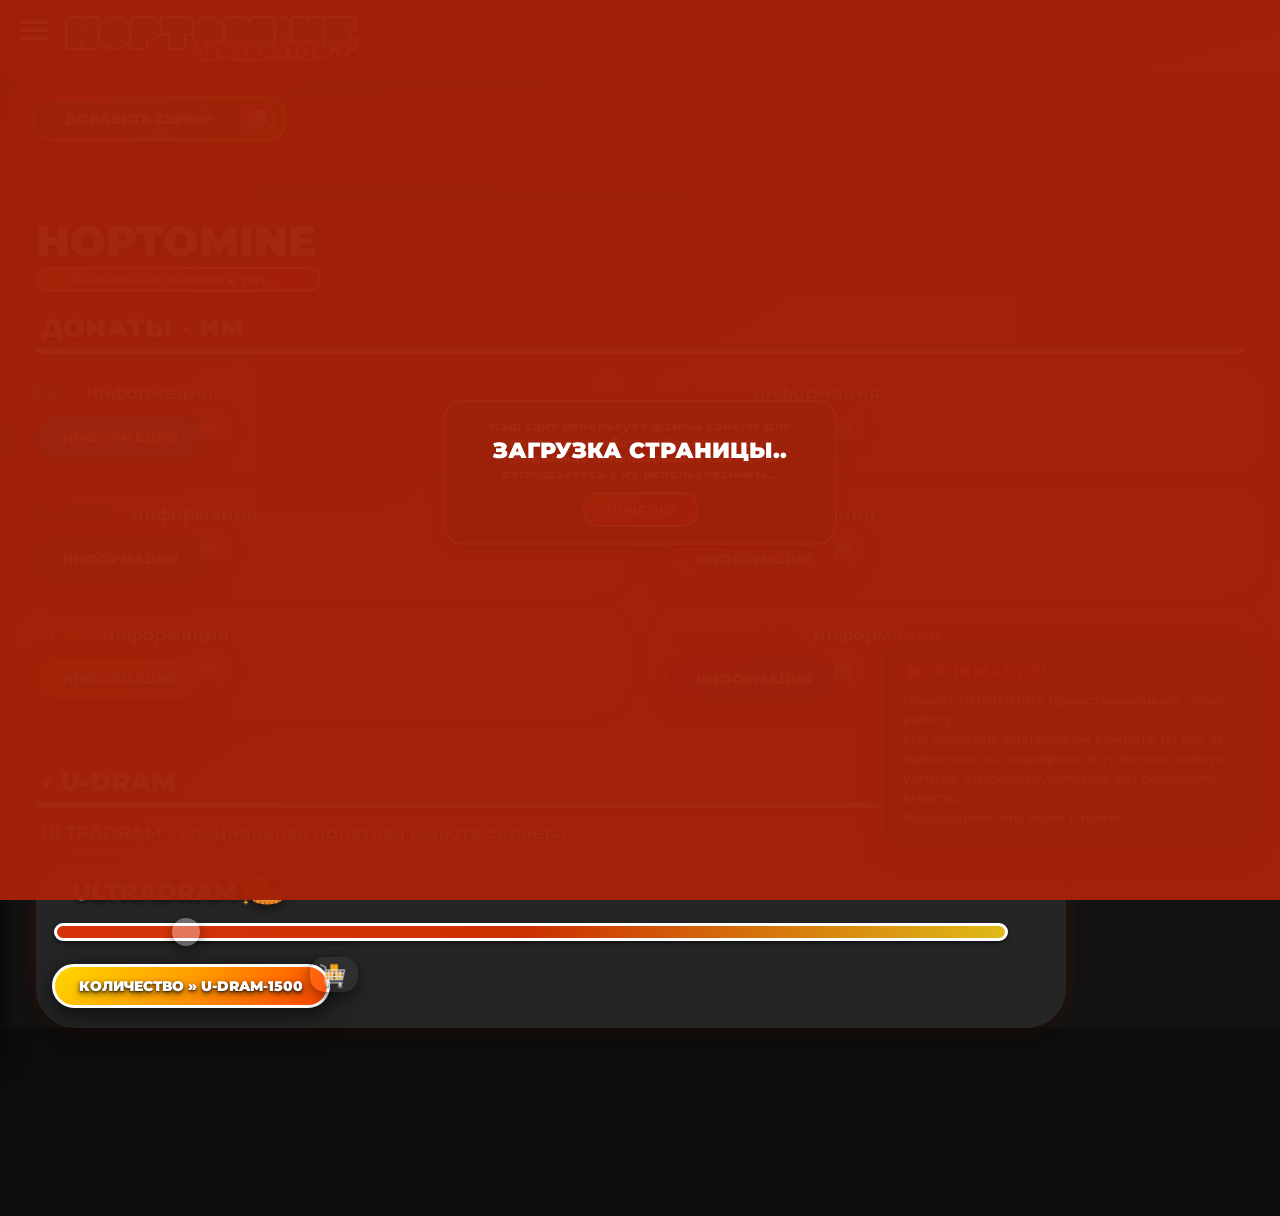
==== commit 43208afc: "Restore index.html to original state Restored the index.html file to its original content after remo" ====
--- a/index.html
+++ b/index.html
@@ -29,8 +29,8 @@
 <link rel="icon" type="image/x-icon" href="/img/favicon.ico">
 <link href="https://fonts.googleapis.com/css2?family=Montserrat:wght@900&display=swap" rel="stylesheet">
 
-<link rel="stylesheet" href="style.css">
-<script src="script.js" defer></script>
+<link rel="stylesheet" href="css/style.css">
+<script src="js/script.js" defer></script>
 </head>
 <body>
 
--- a/css/style.css
+++ b/css/style.css
@@ -0,0 +1,1061 @@
+body {
+  margin-top: 80px;
+  padding: 8px;
+  font-size: 14px;
+  font-family: 'Montserrat', sans-serif;
+  background: transparent;
+  background-color: #121212;
+  color: white;
+  background:
+  linear-gradient(rgba(0, 0, 0, 0.295), rgba(0, 0, 0, 0.158)),
+  linear-gradient(135deg, #9e0000, #ff5e00, #ff4800);
+  background-size: cover;
+  background-position: center;
+  background-repeat: no-repeat;
+  background-attachment: fixed;
+}
+
+
+::-webkit-scrollbar {
+  width: 6px;
+}
+
+::-webkit-scrollbar-track {
+  background: #be3816;
+}
+
+::-webkit-scrollbar-thumb {
+  background: #056e13d2;
+  border-radius: 3px;
+}
+
+.server-status { font-weight: 100%; font-size: 13px; margin: 0 0 0 25px; letter-spacing: 0.3px; text-shadow: 0 0 8px rgba(204,50,0,0.7); }
+.online-text, .offline-text, .checking-text { background: linear-gradient(135deg, #cc0028, #ff6500); background-clip: text; -webkit-text-fill-color: transparent; font-weight: 900; text-shadow: 0 0 8px rgba(204,50,0,0.7); display:inline-block; }
+.checking-text::after { content: ''; display:inline-block; width:1ch; animation: dots 1.5s steps(5,end) infinite; }
+@keyframes dots { 0%,30%{content:'';} 60%{content:'.';} 90%{content:'..';} 99%{content:'...';} 100%{content:'';} }
+.server-progress-bg { width: 65%; height: 8px; margin: 8px 0 16px 20px; background: rgba(0,0,0,0.25); border-radius: 10px; overflow: hidden; position: relative; backdrop-filter: blur(4px); box-shadow: 0 4px 12px rgba(0,0,0,0.25); }
+.server-progress-border { display: none; }
+.server-progress-fill { height: 100%; width: 0%; background: #32860d; border-radius: 10px; transition: width 0.5s ease-in-out; position: relative; overflow: hidden; }
+.server-title-wrapper { position: relative; display: inline-block; }
+.server-title { font-weight: 900; font-size: 42px; color: white; margin: 0 0 0 20px; text-shadow: 4px 4px 12px rgba(0,0,0,0.7), 2px 2px 8px rgba(0,0,0,0.5); display: inline-block; position: relative; }
+.form-title {
+  margin: 0 0 0 20px;
+  padding: 3px;
+  min-height: 5px;
+  width: 95%;
+  box-sizing: border-box;
+  border-radius: 20px;
+  background: linear-gradient(135deg, #ff6f00, #ff0000);
+  border: 2px solid white;
+  display: block;
+  align-items: center;
+  box-shadow:0 6px 12px rgba(0,0,0,0.5);
+}
+.about-text { background: none; -webkit-text-fill-color: white; margin: 0 0 0 25px; font-weight:900; font-size:12px; text-shadow:1px 1px 3px rgba(0,0,0,0.5); display:block; }
+.button-container { display:flex; justify-content:flex-start; padding-left:10px; }
+
+@keyframes shine { 0%{transform:translateX(-100%) rotate(25deg);}100%{transform:translateX(100%) rotate(25deg);} }
+.minecraft-btn {
+    position: relative;
+    margin-top: 8px;
+    margin-left: 5px;
+    display: inline-flex;
+    align-items: center;
+    justify-content: center;
+    padding: 10px 60px 10px 30px;
+    font-size: 14px;
+    font-weight: 900;
+    color: white;
+    border-radius: 20px;
+    box-shadow: 0 6px 12px rgba(0,0,0,0.5);
+    cursor: pointer;
+    gap: 16px;
+    overflow: hidden;
+    background: linear-gradient(135deg,#214e03,#2fa511) padding-box, linear-gradient(135deg,#ff3300,#fbff00) border-box;
+    border: 4px solid transparent;
+    text-shadow: 2px 2px 6px rgba(0,0,0,0.7);
+    transition: transform 0.3s ease, all 0.35s ease;
+    text-decoration: none;
+}
+
+.minecraft-btn:hover {
+    transform: scale(1.05);
+}
+
+.minecraft-btn:active {
+    transform: scale(0.9);
+}
+
+@media (max-width: 768px) {
+  .minecraft-btn:hover {
+    transform: scale(0.9);
+  }
+}
+
+.minecraft-btn::after {
+    content: "";
+    position: absolute;
+    top: -50%;
+    left: -50%;
+    width: 200%;
+    height: 200%;
+    background: linear-gradient(120deg, rgba(255,255,255,0.35) 0%, rgba(255,255,255,0) 60%);
+    transform: rotate(25deg);
+    animation: shine 3s infinite;
+    pointer-events: none;
+}
+
+.minecraft-text {
+    display: inline-block;
+    width: 100%;
+    text-align: center;
+    margin-right: 10px;
+    transition: opacity 0.3s ease;
+}
+
+.copy-btn {
+    position: absolute;
+    right: 8px;
+    top: 50%;
+    transform: translateY(-50%);
+    height: 80%;
+    aspect-ratio: 1;
+    min-width: 35px;
+    border-radius: 12px;
+    border: 2px solid transparent;
+    background: linear-gradient(135deg,#f44336,#ff9800) padding-box, linear-gradient(135deg,#d3941e,#fbff00) border-box;
+    display: flex;
+    align-items: center;
+    justify-content: center;
+    cursor: pointer;
+    transition: transform 0.35s ease-in-out, box-shadow 0.35s ease-in-out;
+    box-shadow: 0 4px 12px rgba(0,0,0,0.6);
+}
+
+.copy-btn img {
+    width: 18px;
+    height: 18px;
+    filter: brightness(0) invert(1) drop-shadow(0 2px 4px rgba(0,0,0,0.7));
+}
+
+.copy-btn:active {
+    box-shadow: 0 2px 6px rgba(0,0,0,0.8) inset;
+    transform: scale(0.85);
+}
+
+@media (max-width: 768px) {
+  .copy-btn:hover {
+    transform: scale(0.9);
+  }
+}
+
+
+.site-footer { font-weight:900; font-size:10px; color:white; text-align:center; padding:28px 0 24px 0; text-shadow:0 3px 6px rgba(0,0,0,0.6),0 0 2px rgba(0,0,0,0.05); background:rgba(0,0,0,.28); backdrop-filter:blur(6px); border-top:2px solid rgba(255,255,255,.22); box-shadow:0 4px 16px rgba(0,0,0,.4); letter-spacing:0.4px; margin-top:20px; }
+.hopto-gradient {
+    background: linear-gradient(135deg,#33bd0d,#6fff24);
+    background-clip: text;
+    -webkit-text-fill-color: transparent;
+    font-weight: 900;
+    text-decoration: none;
+}
+.donates-title {
+  font-weight: 900;
+  font-size: 26px;
+  color: white;
+  margin: 20px 0 4px 25px;
+  text-shadow: 0 2px 4px rgba(0,0,0,0.6), 0 4px 8px rgba(0,0,0,0.5);
+  text-align: left;
+}
+
+.donates-underline {
+  width: calc(100% - 40px);
+  height: 6px;
+  margin: 0 20px 0 20px;
+  background: rgb(255, 255, 255);
+  border-radius: 9px;
+  box-shadow: 0 2px 4px rgba(0, 0, 0, 0.185), 0 4px 8px rgba(0, 0, 0, 0.288);
+}
+
+.donates-list {
+  list-style: none;
+  padding: 0 20px;
+  margin: 0;
+  font-weight: 700;
+  font-size: 18px;
+  color: white;
+  line-height: 1.6em;
+  text-shadow: 0 1px 2px rgba(0,0,0,0.6);
+}
+
+.donate-item {
+  margin: 10px 0 10px 0;
+  padding: 12px 16px;
+  border-radius: 35px;
+  box-shadow: 0 4px 12px rgba(0,0,0,0.3);
+  background: rgba(255, 255, 255, 0.08);
+  border: 3px solid transparent;
+}
+
+.fly .donate-rank { color: #00cfff; text-shadow: 0 2px 4px rgba(0,0,0,0.6); }
+.garnet .donate-rank { color: #008080; text-shadow: 0 2px 4px rgba(0,0,0,0.6); }
+.beta .donate-rank { color: #ff9800; text-shadow: 0 2px 4px rgba(0,0,0,0.6); }
+.alpha .donate-rank { color: #e65100; text-shadow: 0 2px 4px rgba(0,0,0,0.6); }
+.ultra .donate-rank { color: #f44336; text-shadow: 0 2px 4px rgba(0,0,0,0.6); }
+.apocalypse .donate-rank { color: #9c27b0; text-shadow: 0 2px 4px rgba(0,0,0,0.6); }
+
+.info-btn-container { margin-top: 8px; display: flex; justify-content: flex-start; }
+.info-btn, .info-btnud {
+  display: inline-block;
+  padding: 10px 24px;
+  font-family: 'Montserrat', sans-serif;
+  font-weight: 900;
+  font-size: 14px;
+  color: white;
+  border-radius: 30px;
+  box-shadow: 0 4px 12px rgba(0,0,0,0.3), 0 8px 24px rgba(0,0,0,0.25), 0 12px 36px rgba(0,0,0,0.2);
+  cursor: pointer;
+  text-shadow: 0 1px 2px rgba(0,0,0,0.6), 0 2px 4px rgba(0,0,0,0.5), 0 4px 8px rgba(0,0,0,0.35);
+  transition: transform 0.25s ease, box-shadow 0.25s ease;
+}
+.info-btn:hover {
+  transform: translateY(-2px) scale(1.05);
+  box-shadow: 0 6px 16px rgba(0,0,0,0.35), 0 12px 28px rgba(0,0,0,0.3);
+}
+.info-btn:active {
+    transform: scale(0.9);
+}
+@media (max-width: 768px) {
+  .info-btn:hover {
+    transform: scale(0.9);
+  }
+}
+
+.fly-btn { background: linear-gradient(135deg, #00cfff, #0099cc); border: 3px solid #006680; }
+.garnet-btn { background: linear-gradient(135deg, #008080, #00664d); border: 3px solid #004d40; }
+.beta-btn { background: linear-gradient(135deg, #ff9800, #ff5722); border: 3px solid #b34700; }
+.alpha-btn { background: linear-gradient(135deg, #e65100, #bf360c); border: 3px solid #7f2200; }
+.ultra-btn { background: linear-gradient(135deg, #f44336, #b71c1c); border: 3px solid #7a0e0e; }
+.apocalypse-btn { background: linear-gradient(135deg, #9c27b0, #4a148c); border: 3px solid #2c0a3a; }
+
+.online {
+    margin: 20px 0 0 30px;
+    width: 70%;
+    border-left: 6px solid #ff2104;
+    border-radius: 7px;
+    background: linear-gradient(
+  90deg,
+  rgba(0, 0, 0, 0.342) 100%
+);
+    box-shadow: 0 4px 12px rgba(0,0,0,0.5);
+    transition: transform 0.25s ease, box-shadow 0.25s ease;
+}
+.online:hover {
+    transform: translateY(-5px);
+    box-shadow: 0 8px 22px rgba(0,0,0,0.7);
+}
+.cookie-notice {
+  position: fixed;
+  text-shadow: 0 1px 2px rgba(0,0,0,0.6), 0 2px 4px rgba(0,0,0,0.5), 0 4px 8px rgba(0,0,0,0.35);
+  top: 400px;
+  bottom: auto;
+  left: 50%;
+  transform: translateX(-50%);
+  max-width: 350px;
+  width: 80%;
+  padding: 16px 20px;
+  background: rgba(17, 90, 7, 0.95);
+  border: 2px solid white;
+  border-radius: 20px;
+  box-shadow: 0 6px 16px rgba(0,0,0,0.7);
+  color: white;
+  font-weight: 900;
+  font-size: 13px;
+  text-align: center;
+  z-index: 999999;
+  display: flex;
+  flex-direction: column;
+  gap: 10px;
+  opacity: 0;
+  transform: translate(-50%, 50px);
+  transition: opacity 0.4s ease, transform 0.4s ease;
+  pointer-events: none;
+}
+.cookie-notice.show {
+  opacity: 1;
+  transform: translate(-50%, 0);
+  pointer-events: auto;
+}
+.cookie-notice button {
+  align-self: center;
+  padding: 8px 22px;
+  font-weight: 900;
+  font-size: 12px;
+  color: white;
+  font-family: 'Montserrat', sans-serif;
+  background: linear-gradient(135deg,#ff6f00,#ff0000);
+  border: 2px solid white;
+  border-radius: 15px;
+  cursor: pointer;
+  text-shadow: 0 2px 4px rgba(0,0,0,0.6);
+  box-shadow: 0 4px 12px rgba(0,0,0,0.5);
+  transition: transform 0.25s ease;
+}
+.cookie-notice button:hover {
+  transform: scale(1.05);
+}
+
+.menu-btn {
+  position: fixed;
+  top: 20px;
+  left: 20px;
+
+  width: 30px;
+  height: 20px;
+
+  display: flex;
+  flex-direction: column;
+  justify-content: space-between;
+
+  cursor: pointer;
+  z-index: 100000;
+
+  margin: 0;
+
+  transition: transform 0.35s cubic-bezier(0.22, 1, 0.36, 1);
+}
+
+.menu-btn span {
+  display: block;
+  height: 4px;
+  width: 100%;
+  background: white;
+  border-radius: 10px;
+  box-shadow: 0 2px 6px rgba(0,0,0,0.5);
+}
+
+.menu-btn:hover {
+  transform: scale(1.05);
+}
+
+.side-menu {
+  position: fixed;
+  top: 0;
+  left: -260px;
+  width: 220px;
+  height: 100%;
+  background: linear-gradient(135deg,#32860d,#1a3e0d);
+  padding: 80px 20px;
+  display: flex;
+  flex-direction: column;
+  gap: 10px;
+  transition: left 0.3s ease;
+  z-index: 10000;
+  box-shadow: 4px 0 20px rgba(0,0,0,0.6);
+}
+
+.side-menu a {
+  color: white;
+  font-weight: 900;
+  text-decoration: none;
+  font-size: 16px;
+  padding: 10px;
+  border-radius: 15px;
+  background: rgba(255,255,255,0.08);
+  text-align: center;
+  transition: transform 0.2s ease, background 0.2s ease;
+}
+
+.noa {
+  color: white;
+  font-weight: 900;
+  text-decoration: none;
+  font-size: 16px;
+  padding: 10px;
+  border-radius: 15px;
+  background: rgba(255,255,255,0.08);
+  text-align: center;
+  transition: transform 0.2s ease, background 0.2s ease;
+}
+
+.side-menu a:hover {
+  transform: scale(1.05);
+  background: rgba(255,255,255,0.18);
+}
+
+.side-menu.open {
+  left: 0;
+}
+
+.top-banner {
+  position: fixed;
+  top: 0;
+  left: 0;
+  width: 100%;
+  z-index: 9999;
+  display: flex;
+  justify-content: flex-start;
+  padding-left: 60px;
+  align-items: center;
+}
+
+.top-banner img {
+  width: 50%;
+  max-width: 300px;
+  height: auto;
+  filter: drop-shadow(0px 2px 6px rgba(0, 0, 0, 0.15));
+}
+
+.top-banner404 {
+  position: fixed;
+  top: 0;
+  left: 0;
+  width: 100%;
+  z-index: 9999;
+  display: flex;
+  justify-content: flex-start;
+  padding-left: 10px;
+  align-items: center;
+}
+
+.top-banner404 img {
+  width: 50%;
+  max-width: 300px;
+  height: auto;
+  filter: drop-shadow(0px 2px 6px rgba(0, 0, 0, 0.15));
+}
+
+.header-bg {
+  position: fixed;
+  top: 0;
+  left: 0;
+  width: 100%;
+  height: 75px;
+
+  background:
+    linear-gradient(rgba(0, 0, 0, 0.219), rgba(0, 0, 0, 0.178)),
+    linear-gradient(135deg, #a10000, #ff5100);
+
+  z-index: 8000;
+  pointer-events: none;
+}
+
+.header-bg::after {
+  content: "";
+  position: absolute;
+  bottom: -40px;
+  left: 0;
+  width: 100%;
+  height: 40px;
+  background: linear-gradient(to bottom, rgba(0, 0, 0, 0.233), transparent);
+}
+
+@media (max-width: 600px) {
+  .top-banner img {
+    width: 70%;
+    max-width: 370px;
+    height: auto;
+    margin-top: -4px;
+  }
+
+  .header-bg {
+    height: 63px;
+  }
+}
+
+#page-loader {
+    position: fixed;
+    inset: 0;
+    background: #a12009f8;
+    display: flex;
+    justify-content: center;
+    align-items: center;
+    z-index: 99999999;
+    opacity: 1;
+    transition: opacity 0.8s ease;
+}
+
+#page-loader.hide {
+    opacity: 0;
+    pointer-events: none;
+}
+
+.loader-content {
+    text-align: center;
+}
+
+.loader-text {
+    color: #fff;
+    font-size: 22px;
+    font-weight: 900;
+    animation: loaderPulse 2s ease-in-out infinite;
+}
+
+@keyframes loaderPulse {
+    0% {
+        transform: scale(1);
+        opacity: .7;
+    }
+    50% {
+        transform: scale(1.05);
+        opacity: 1;
+    }
+    100% {
+        transform: scale(1);
+        opacity: .7;
+    }
+}
+
+.buy-btn {
+    margin-left: -20px;
+    margin-top: -7px;
+    height: 35px;
+    display: inline-flex;
+    align-items: center;
+    gap: 8px;
+    padding: 1px 10px;
+    border-radius: 15px;
+    border: none;
+    background: linear-gradient(135deg, #ffffff11, #ffffff0c);
+    box-shadow: 0 4px 12px rgba(0,0,0,0.3),
+                0 8px 24px rgba(0,0,0,0.25);
+    transition: transform 0.25s ease,
+                box-shadow 0.25s ease;
+    z-index: 33;
+    cursor: pointer;
+}
+
+.buy-btn:hover {
+    transform: translateY(-2px) scale(1.05);
+    box-shadow: 0 6px 16px rgba(0,0,0,0.35),
+                0 12px 28px rgba(0,0,0,0.3);
+}
+
+.buy-btn:active {
+    transform: scale(0.9);
+}
+
+@media (max-width: 768px) {
+  .buy-btn:hover {
+    transform: scale(0.9);
+  }
+}
+
+.buy-btn img {
+    margin-top: 3px;
+    margin-left: -2px;
+    width: 30px;
+    height: 30px;
+}
+
+#notify-container {
+    position: fixed;
+    top: 90px;
+    right: 20px;
+    display: flex;
+    flex-direction: column;
+    gap: 10px;
+    z-index: 1000000;
+    pointer-events: none;
+}
+
+.notify {
+    width: 320px;
+    max-width: calc(100vw - 40px);
+    opacity: 0;
+    visibility: hidden;
+    transform: translateX(100px);
+    transition: all 0.35s ease;
+    pointer-events: auto;
+}
+
+.notify.show {
+    opacity: 1;
+    visibility: visible;
+    transform: translateX(0);
+}
+
+.notify-content {
+    display: flex;
+    align-items: center;
+    gap: 5px;
+    width: 100%;
+    box-sizing: border-box;
+    padding: 16px 20px;
+    border-radius: 25px;
+    background: rgb(34, 102, 8);
+    backdrop-filter: blur(15px);
+    border: 3px solid rgb(255, 255, 255);
+    box-shadow:
+        0 10px 35px rgba(0, 0, 0, 0.35),
+        0 0 20px rgba(255, 80, 80, 0.15);
+}
+
+.notify-content img {
+    width: 42px;
+    height: 42px;
+    margin-right: 10px;
+}
+
+.notify-content h3 {
+    margin: 0;
+    color: #e72806;
+    font-size: 16px;
+    font-weight: 800;
+    font-family: 'Montserrat', sans-serif;
+    text-shadow: 0 2px 6px rgba(0,0,0,0.5);
+}
+
+.notify-content p {
+    margin: 4px 0 0;
+    color: rgba(255, 255, 255, 0.8);
+    font-size: 13px;
+    font-family: 'Montserrat', sans-serif;
+    text-shadow: 0 2px 6px rgba(0,0,0,0.5);
+}
+
+.ultradram-item {
+    width: 80%;
+    margin: 10px 20px;
+    padding: 20px 16px;
+    border-radius: 39px;
+    background: rgba(255, 255, 255, 0.08);
+    box-shadow:
+        0 4px 12px rgba(0,0,0,0.3),
+        0 0 20px rgba(255,80,0,0.15);
+}
+
+.ultradram-top {
+    display: flex;
+    justify-content: space-between;
+    align-items: center;
+    margin-bottom: 15px;
+}
+
+.ultradram-name {
+    font-size: 24px;
+    font-weight: 900;
+    margin-top: -5px;
+    margin-left: 20px;
+    color: #ffffff;
+    text-shadow: 0 2px 4px rgba(0,0,0,0.6);
+    position: relative;
+    display: inline-block;
+    color: white;
+}
+
+.ultradram-icon {
+    position: absolute;
+    top: -8px;
+    left: 115%;
+    transform: translateX(-50%);
+    width: 40px;
+    height: 40px;
+    pointer-events: none;
+    opacity: 0.9;
+    filter: drop-shadow(0 2px 6px rgba(0,0,0,0.7));
+}
+
+.ultradram-slider {
+    width: 95%;
+    height: 12px;
+    appearance: none;
+    border: 3px solid #ffffff;
+    border-radius: 20px;
+    box-shadow: 0 2px 4px rgba(0,0,0,0.6);
+    background: linear-gradient(
+        90deg,
+        #d6330a,
+        #cc3102,
+        #dfba18
+    );
+    margin-bottom: 15px;
+}
+
+.ultradram-slider::-webkit-slider-thumb {
+    appearance: none;
+    width: 28px;
+    height: 28px;
+    border-radius: 50%;
+    background: rgba(255, 255, 255, 0.336);
+    cursor: pointer;
+    box-shadow: 0 4px 12px rgba(0,0,0,0.4);
+}
+
+.ultradram-btn {
+    background: linear-gradient(
+        135deg,
+        #ffd700,
+        #ff9800,
+        #ff4500
+    );
+    border: 3px solid #ffffff;
+}
+
+.ultradram-description {
+    margin: 12px 25px 15px 25px;
+    font-size: 18px;
+    font-weight: 700;
+    color: white;
+    line-height: 1.5;
+    text-shadow: 0 2px 4px rgba(0,0,0,0.5);
+}
+
+@media (min-width: 1000px) {
+    .donates-columns {
+        display: flex;
+        gap: 20px;
+        align-items: flex-start;
+    }
+    .donates-columns .donates-list {
+        width: 50%;
+        padding: 0;
+        margin: 0;
+    }
+    .donate-item {
+        margin: 10px 0;
+    }
+}
+
+.permanent-notice {
+  position: fixed;
+  margin-bottom: 30px;
+  bottom: 20px;
+  right: 20px;
+  max-width: 380px;
+  width: calc(100% - 40px);
+  padding: 20px;
+  background: rgba(18, 18, 18, 0.85);
+  backdrop-filter: blur(12px);
+  -webkit-backdrop-filter: blur(12px);
+  border: 3px solid #ff4800;
+  border-radius: 25px;
+  box-shadow: 0 10px 30px rgba(0, 0, 0, 0.7), 0 0 20px rgba(255, 72, 0, 0.2);
+  color: white;
+  z-index: 999999;
+  animation: noticePulse 1s infinite alternate ease-in-out;
+  box-sizing: border-box;
+  transition: 0.5s;
+}
+
+@keyframes noticePulse {
+  0% {
+    border-color: #ff0000;
+    box-shadow: 0 10px 30px rgba(0, 0, 0, 0.7), 0 0 15px rgba(255, 72, 0, 0.25);
+  }
+  100% {
+    border-color: #ffaa00;
+    box-shadow: 0 10px 30px rgba(0, 0, 0, 0.7), 0 0 25px rgba(255, 170, 0, 0.45);
+  }
+}
+
+.permanent-notice-content {
+  display: flex;
+  flex-direction: column;
+  gap: 8px;
+}
+
+.permanent-notice-title {
+  margin: 0;
+  font-size: 16px;
+  font-weight: 900;
+  color: #ff5e00;
+  text-transform: uppercase;
+  letter-spacing: 0.5px;
+  text-shadow: 0 2px 4px rgba(0,0,0,0.5);
+  display: flex;
+  align-items: center;
+  gap: 8px;
+}
+
+.permanent-notice-text {
+  margin: 0;
+  font-size: 13px;
+  font-weight: 700;
+  line-height: 1.5;
+  color: #e0e0e0;
+  text-shadow: 0 1px 3px rgba(0,0,0,0.5);
+}
+
+@media (max-width: 600px) {
+  .permanent-notice {
+    bottom: 10px;
+    left: 10px;
+    right: 10px;
+    width: calc(100% - 20px);
+    max-width: none;
+    transform: none;
+    padding: 16px;
+    transition: 0.5s;
+  }
+}
+
+.permanent-notice-icon {
+  width: 22px;
+  height: 22px;
+  object-fit: contain;
+  filter: drop-shadow(0 2px 4px rgba(0,0,0,0.5));
+  cursor: pointer;
+    transition: 0.3s;
+}
+
+.permanent-notice-icon:hover {
+  transform: scale(1.09);
+}
+
+.permanent-notice-icon:active {
+  transform: scale(0.9);
+}
+
+.aboutus {
+  background-color: green;
+  border-radius: 20px;
+  border: 3px solid white;
+  width: 320px;
+  height: 50px;
+  display: none;
+  transform: translateX(500px);
+  opacity: 0;
+  justify-content: center;
+  align-items: center;
+  position: fixed;
+  gap: 5px;
+  right: 20px;
+  transition: 0.4s;
+  box-shadow: 0 4px 10px rgba(0, 0, 0, 0.35);
+  z-index: 99;
+}
+
+.aulogo {
+  position: absolute;
+  left: 15px;
+  transition: 0.4s;
+  width: 46%;
+  height: auto;
+  filter: drop-shadow(0px 15px 10px rgba(0, 0, 0, 0.6));
+}
+
+.aubtn {
+  background-color: green;
+  border-radius: 15px;
+  border: 4px solid white;
+  width: 140px;
+  height: 35px;
+  font-weight: 900;
+  transition: 0.4s;
+  cursor: pointer;
+  position: absolute;
+  right: 10px;
+  text-shadow: 0 4px 10px rgba(0, 0, 0, 0.827);
+  box-shadow: 0 4px 10px rgba(0, 0, 0, 0.35);
+  color: white;
+}
+
+.aubtn:hover {
+  transform: scale(1.05);
+}
+
+.aubtn:active {
+  transform: scale(0.9);
+}
+
+.container {
+  text-align: center;
+  color: white;
+  text-shadow: 0 4px 12px rgba(0,0,0,0.7);
+}
+
+.title {
+  font-size: 120px;
+  margin: 0;
+}
+
+.subtitle {
+  font-size: 24px;
+  margin: 8px 0 15px 0;
+}
+
+.btn {
+  display: inline-block;
+  padding: 10px 30px;
+  font-size: 14px;
+  font-weight: 900;
+  color: white;
+  border-radius: 20px;
+  text-decoration: none;
+  background: linear-gradient(135deg,#1a3e0d,#32860d) padding-box, linear-gradient(135deg,#ff4500,#ff9800) border-box;
+  border: 3px solid transparent;
+  box-shadow: 0 6px 12px rgba(0,0,0,0.5);
+  transition: transform 0.3s ease;
+}
+
+.btn:hover {
+  transform: scale(1.05);
+}
+
+.policy-title {
+    font-weight: 900;
+    font-size: 36px;
+    margin: 40px 20px 20px 20px;
+    text-shadow: 4px 4px 12px rgba(0,0,0,0.7), 2px 2px 8px rgba(0,0,0,0.5);
+}
+.policy-underline {
+    width: calc(100% - 40px);
+    height: 4px;
+    margin: 0 20px 30px 20px;
+    background: white;
+    border-radius: 2px;
+}
+.policy-block {
+    margin: 20px;
+    padding: 20px;
+    border-left: 6px solid #ff1c1c;
+    border-radius: 17px;
+    background: linear-gradient(
+  90deg,
+  rgba(0, 0, 0, 0.342) 100%
+);
+    box-shadow: 0 4px 12px rgba(0,0,0,0.5);
+    transition: transform 0.25s ease, box-shadow 0.25s ease;
+}
+.policy-block:hover {
+    transform: translateY(-5px);
+    box-shadow: 0 8px 22px rgba(0,0,0,0.7);
+}
+.policy-text {
+    font-weight: 900;
+    font-size: 16px;
+    line-height: 1.6;
+    color: white;
+    text-shadow: 2px 2px 6px rgba(0,0,0,0.5);
+}
+.policy-text span {
+    font-weight: 900;
+    color: #ff1c1c;
+    -webkit-text-fill-color: initial;
+}
+
+.project-info-container {
+  max-width: 800px;
+  left: 50%;
+  top: 5px;
+  margin-bottom: 20px;
+  transform: translateX(-50%);
+  padding: 0 20px;
+  box-sizing: border-box;
+  position: relative;
+}
+
+.project-info-card {
+  background: rgba(18, 18, 18, 0.85);
+  backdrop-filter: blur(12px);
+  -webkit-backdrop-filter: blur(12px);
+  border-left: 5px solid #32860d;
+  padding: 30px;
+  box-shadow: 0 10px 30px rgba(0, 0, 0, 0.7), 0 0 20px rgba(50, 134, 13, 0.25);
+  color: white;
+  box-sizing: border-box;
+}
+
+.project-info-card h2 {
+  margin-top: 0;
+  font-size: 20px;
+  font-weight: 900;
+  color: #5bc01b;
+  text-shadow: 0 2px 4px rgba(0,0,0,0.5);
+  text-transform: uppercase;
+  letter-spacing: 0.5px;
+  margin-bottom: 15px;
+}
+
+.project-info-card p {
+  font-size: 14px;
+  font-weight: 900;
+  line-height: 1.6;
+  color: #e0e0e0;
+  margin: 0 0 15px 0;
+  text-shadow: 0 1px 3px rgba(0,0,0,0.5);
+}
+
+.hmstamp {
+  width: 150px;
+  height: auto;
+  position: absolute;
+  right: 50px;
+  top: 90px;
+  rotate: -50deg;
+}
+
+@media (max-width: 768px) {
+  .hmstamp {
+    right: 20px;
+  }
+}
+
+.terms-title {
+    font-weight: 900;
+    font-size: 36px;
+    margin: 40px 20px 20px 20px;
+    text-shadow: 4px 4px 12px rgba(0,0,0,0.7), 2px 2px 8px rgba(0,0,0,0.5);
+}
+.terms-underline {
+    width: calc(100% - 40px);
+    height: 4px;
+    margin: 0 20px 30px 20px;
+    background: white;
+    border-radius: 2px;
+}
+.terms-block {
+    margin: 20px;
+    padding: 20px;
+    border-left: 6px solid #ff1c1c;
+    border-radius: 17px;
+    background: linear-gradient(
+  90deg,
+  rgba(0, 0, 0, 0.342) 100%
+);
+    box-shadow: 0 4px 12px rgba(0,0,0,0.5);
+    transition: transform 0.25s ease, box-shadow 0.25s ease;
+}
+.terms-block:hover {
+    transform: translateY(-5px);
+    box-shadow: 0 8px 22px rgba(0,0,0,0.7);
+}
+.terms-text {
+    font-weight: 900;
+    font-size: 16px;
+    line-height: 1.6;
+    color: white;
+    text-shadow: 2px 2px 6px rgba(0,0,0,0.5);
+}
+.terms-text span {
+    font-weight: 900;
+    color: #ff1c1c;
+    -webkit-text-fill-color: initial;
+}
+
+.antispamdiv {
+    background: linear-gradient(50deg, green, rgb(2, 106, 2));
+    border: 2px solid white;
+    border-radius: 40px;
+    width: 40%;
+    height: 10px;
+    position: fixed;
+    display: none;
+    opacity: 0;
+    left: 50%;
+    transform: translateX(-50%) translateY(-200px);
+    z-index: 999;
+    overflow: hidden;
+    transition: opacity 0.5s, transform 0.5s;
+    cursor: progress;
+}
+
+.pr {
+    position: absolute;
+    background-color: red;
+    border-radius: 40px;
+    height: 10px;
+    width: 0%;
+    left: 0;
+    transition: width 0.3s ease-out;
+}
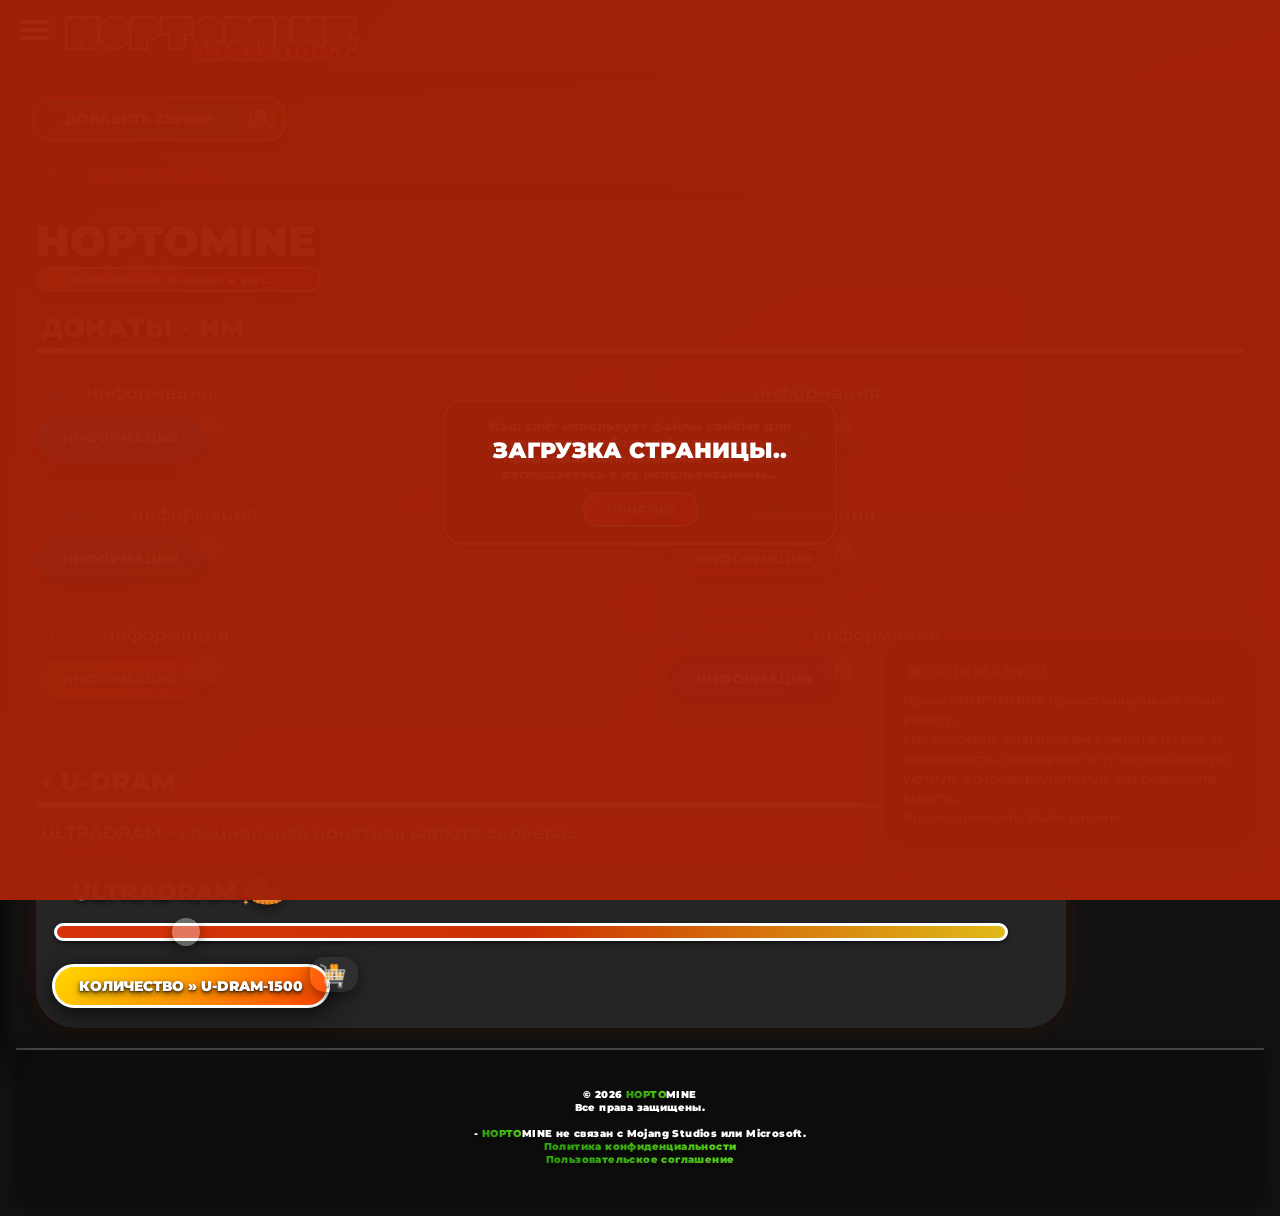
==== commit 96f0f627: "Update index.html" ====
--- a/index.html
+++ b/index.html
@@ -34,7 +34,7 @@
 </head>
 <body>
 
-<div class="antispamdiv"><div class="pr"></div></div>
+<div class="antispamdiv"><div class="tochka"></div><div class="pr"></div></div>
 
 <div class="aboutus">
   <img src="img/banner.png" alt="Логотип" class="aulogo">
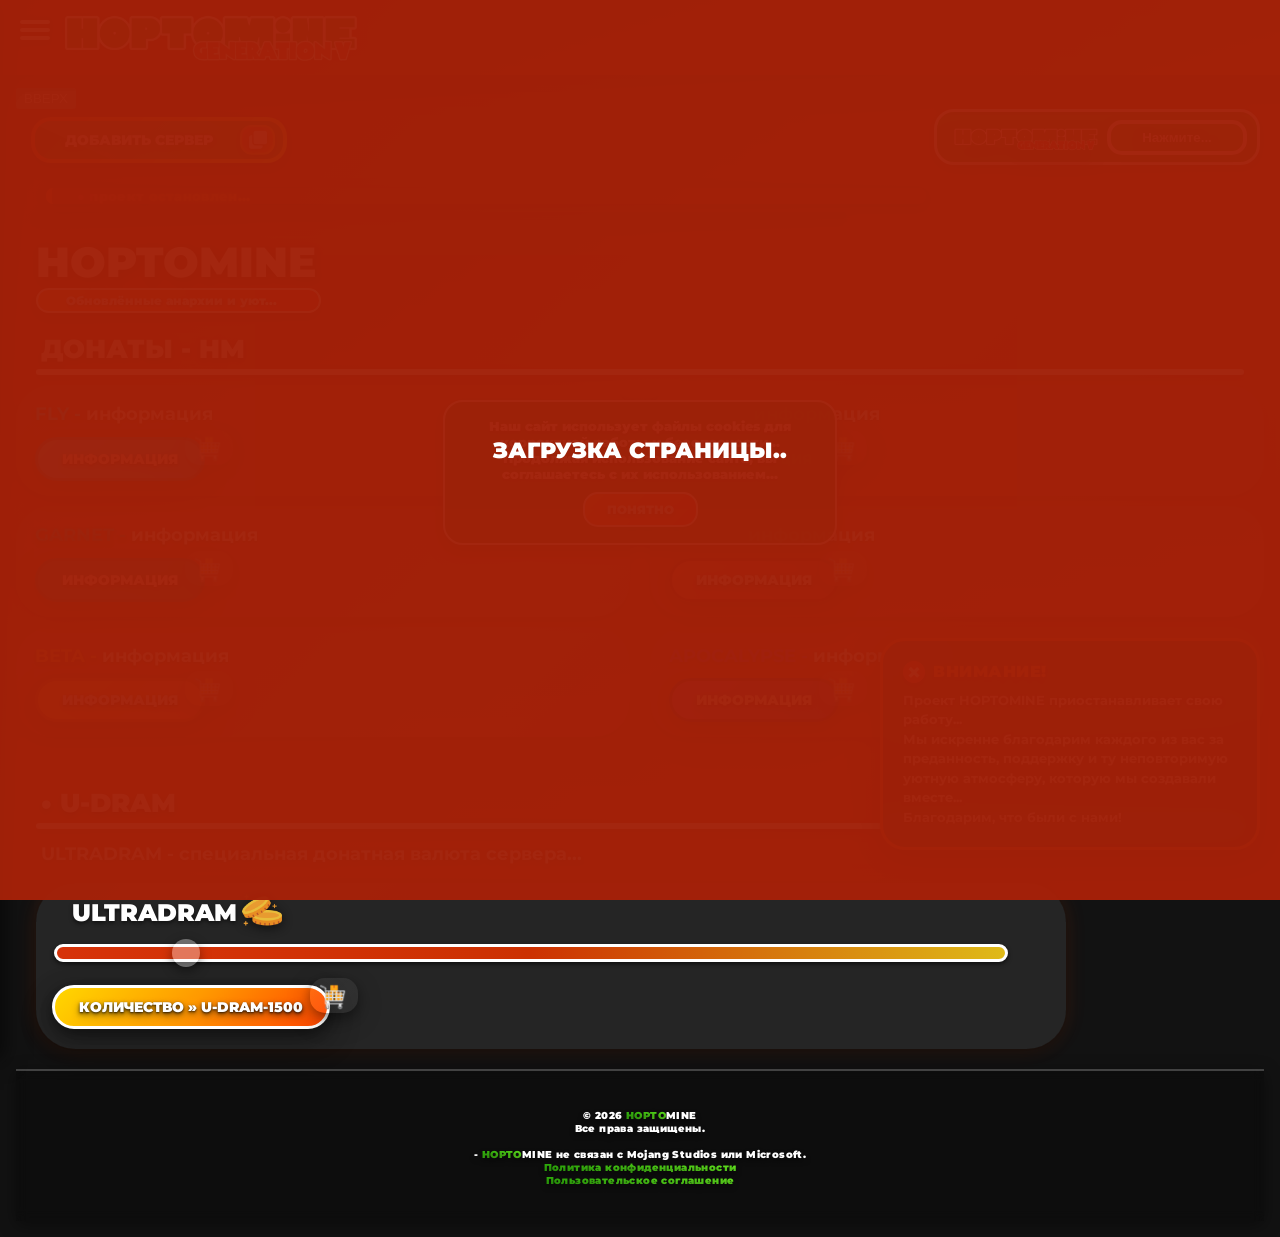
==== commit 4d3bf8f6: "Hoptomine - WebUpdate" ====
--- a/index.html
+++ b/index.html
@@ -1,228 +1,246 @@
-<!DOCTYPE html>
-<html lang="ru">
-<head>
-<meta charset="UTF-8">
-<meta name="viewport" content="width=device-width, initial-scale=1.0">
-<meta name="description" content="HOPTOMINE - Хоптомайн - анархический Minecraft Bedrock сервер с уютной атмосферой, стабильной работой и уникальными возможностями для игроков...">
-<meta name="keywords" content="hoptomine, хоптомайн, minecraft сервер, minecraft pe сервер, майнкрафт сервер, minecraft bedrock сервер...">
-<meta property="og:title" content="HOPTOMINE | ХОПТОМАЙН">
-<meta property="og:description" content="HOPTOMINE - Хоптомайн - анархический Minecraft Bedrock сервер с уютной атмосферой, стабильной работой и уникальными возможностями для игроков...">
-<meta property="og:image" content="https://hoptomine.xyz/img/buy.png">
-<meta property="og:url" content="https://hoptomine.xyz">
-<meta property="og:type" content="website">
-<meta property="og:site_name" content="HOPTOMINE">
-<meta name="author" content="kbskiyy">
-<title>HOPTOMINE | ХОПТОМАЙН</title>
-<script type="application/ld+json">
-{
-  "@context": "https://schema.org",
-  "@type": "WebSite",
-  "name": "HOPTOMINE",
-  "alternateName": "Хоптомайн",
-  "url": "https://hoptomine.xyz/"
-}
-</script>
-<link rel="canonical" href="https://hoptomine.xyz/">
-<meta name="theme-color" content="#121212">
-<meta name="color-scheme" content="dark">
-<link rel="apple-touch-icon" sizes="180x180" href="/img/apple-touch-icon.png">
-<link rel="icon" type="image/x-icon" href="/img/favicon.ico">
-<link href="https://fonts.googleapis.com/css2?family=Montserrat:wght@900&display=swap" rel="stylesheet">
-
-<link rel="stylesheet" href="css/style.css">
-<script src="js/script.js" defer></script>
-</head>
-<body>
-
-<div class="antispamdiv"><div class="tochka"></div><div class="pr"></div></div>
-
-<div class="aboutus">
-  <img src="img/banner.png" alt="Логотип" class="aulogo">
-  <button class="aubtn">Нажмите...</button>
-</div>
-
-
-<div class="permanent-notice">
-  <div class="permanent-notice-content">
-    <h3 class="permanent-notice-title">
-      <img src="img/error.png" alt="Внимание" class="permanent-notice-icon">
-      Внимание!
-    </h3>
-    <p class="permanent-notice-text">
-      Проект HOPTOMINE приостанавливает свою работу...<br>Мы искренне благодарим каждого из вас за преданность, поддержку и ту неповторимую уютную атмосферу, которую мы создавали вместе...<br>Благодарим, что были с нами!
-    </p>
-  </div>
-</div>
-
-<div id="notify-container"></div>
-
-<div id="page-loader">
-    <div class="loader-content">
-        <div class="loader-text">
-            ЗАГРУЗКА СТРАНИЦЫ<span id="dots"></span>
-        </div>
-    </div>
-</div>
-
-  <div class="header-bg"></div>
-
-<div class="top-banner">
-  <img src="img/banner.png" alt="banner">
-</div>
-
-  <div class="menu-btn" id="menuBtn">
-    <span></span>
-    <span></span>
-    <span></span>
-  </div>
-
-  <div class="side-menu" id="sideMenu">
-  <span class="noa">ГЛАВНАЯ</span>
-  <a href="#" onclick="event.preventDefault(); showNotify();">ПРАВИЛА</a>
-  <a href="#" onclick="event.preventDefault(); showNotify();">НОВОСТИ</a>
-  </div>
-
-  <div class="button-container">
-    <div class="minecraft-btn" id="addBtn" onclick="showNotify()">
-      <span class="minecraft-text">ДОБАВИТЬ СЕРВЕР</span>
-      <button class="copy-btn" id="copyBtn" type="button" onclick="event.stopPropagation(); showNotify()">
-        <img src="img/copy.png">
-      </button>
-    </div>
-  </div>
-
-<div style="height:5px;"></div>
-<div class="online">
-<div id="serverStatus" class="server-status"><span class="offline-text">● проект остановлен...</span></div>
-</div>
-<div class="server-progress-bg">
-  <div class="server-progress-border"></div>
-  <div class="server-progress-fill" id="serverProgress"></div>
-</div>
-
-<div class="server-title-wrapper">
-    <h1 class="server-title">HOPTOMINE</h1>
-  <div class="form-title">
-  <span class="about-text">Обновлённые анархии и уют...</span>
-  </div>
-</div>
-
-<div class="cookie-notice" id="cookieNotice">
-  Наш сайт использует файлы cookies для корректной работы и безопасности... Продолжая использование сайта, вы соглашаетесь с их использованием...
-  <button id="cookieAcceptBtn">ПОНЯТНО</button>
-</div>
-
-<h1 class="donates-title">ДОНАТЫ - HM</h1>
-<div class="donates-underline"></div>
-
-<div class="donates-columns">
-    <ul class="donates-list">
-  <li class="donate-item fly">
-    <span class="donate-rank">FLY -</span> информация
-    <div class="info-btn-container">
-      <button class="info-btn fly-btn" onclick="showNotify()">ИНФОРМАЦИЯ</button>
-    <button class="buy-btn" onclick="showNotify()">
-    <img src="img/buy.png" alt="Купить">
-    </button>
-    </div>
-  </li>
-  <li class="donate-item garnet">
-    <span class="donate-rank">GARNET -</span> информация
-    <div class="info-btn-container">
-      <button class="info-btn garnet-btn" onclick="showNotify()">ИНФОРМАЦИЯ</button>
-      <button class="buy-btn" onclick="showNotify()">
-    <img src="img/buy.png" alt="Купить">
-    </button>
-    </div>
-  </li>
-  <li class="donate-item beta">
-    <span class="donate-rank">BETA -</span> информация
-    <div class="info-btn-container">
-      <button class="info-btn beta-btn" onclick="showNotify()">ИНФОРМАЦИЯ</button>
-      <button class="buy-btn" onclick="showNotify()">
-    <img src="img/buy.png" alt="Купить">
-    </button>
-    </div>
-  </li>
-</ul>
- <ul class="donates-list">
-  <li class="donate-item alpha">
-    <span class="donate-rank">ALPHA -</span> информация
-    <div class="info-btn-container">
-      <button class="info-btn alpha-btn" onclick="showNotify()">ИНФОРМАЦИЯ</button>
-      <button class="buy-btn" onclick="showNotify()">
-    <img src="img/buy.png" alt="Купить">
-    </button>
-    </div>
-  </li>
-  <li class="donate-item ultra">
-    <span class="donate-rank">ULTRA -</span> информация
-    <div class="info-btn-container">
-      <button class="info-btn ultra-btn" onclick="showNotify()">ИНФОРМАЦИЯ</button>
-      <button class="buy-btn" onclick="showNotify()">
-    <img src="img/buy.png" alt="Купить">
-    </button>
-    </div>
-  </li>
-  <li class="donate-item apocalypse">
-    <span class="donate-rank">APOCALYPSE -</span> информация
-    <div class="info-btn-container">
-      <button class="info-btn apocalypse-btn" onclick="showNotify()">ИНФОРМАЦИЯ</button>
-      <button class="buy-btn" onclick="showNotify()">
-    <img src="img/buy.png" alt="Купить">
-    </button>
-    </div>
-  </li>
-</ul>
-</div>
-
-<div style="height: 20px;"></div>
-
-<h1 class="donates-title">
-    <span class="ultradram-title">• U-DRAM</span>
-</h1>
-<div class="donates-underline"></div>
-
-<div class="ultradram-description">
-    ULTRADRAM - специальная донатная валюта сервера...
-</div>
-
-<div class="ultradram-item">
-    <div class="ultradram-top">
-        <span class="ultradram-name">
-  <img src="img/money.png" alt="money" class="ultradram-icon">
-  ULTRADRAM
-</span>
-    </div>
-
-    <input type="range"
-           id="ultradramSlider"
-           class="ultradram-slider"
-           min="1000"
-           max="5000"
-           step="1"
-           value="1500">
-
-    <div class="info-btn-container">
-        <button class="info-btnud ultradram-btn">
-            КОЛИЧЕСТВО » U-DRAM-<span id="ultradramAmount">1500</span>
-        </button>
-
-        <button class="buy-btn" onclick="showNotify()">
-            <img src="img/buy.png" alt="Купить">
-        </button>
-    </div>
-</div>
-
-<footer class="site-footer">
-  <p>
-    © 2026 <span class="hopto-gradient">HOPTO</span>MINE<br>
-    Все права защищены.<br><br>
-    - <span class="hopto-gradient">HOPTO</span>MINE не связан с Mojang Studios или Microsoft.<br>
-    <a class="hopto-gradient" href="/privacy/">Политика конфиденциальности</a><br>
-    <a class="hopto-gradient" href="/terms/">Пользовательское соглашение</a><br>
-  </p>
-</footer>
-
-</body>
-</html>
+<!DOCTYPE html>
+<html lang="ru">
+<head>
+<meta charset="UTF-8">
+<meta name="viewport" content="width=device-width, initial-scale=1.0">
+<meta name="description" content="HOPTOMINE - Хоптомайн - анархический Minecraft Bedrock сервер с уютной атмосферой, стабильной работой и уникальными возможностями для игроков...">
+<meta name="keywords" content="hoptomine, хоптомайн, minecraft сервер, minecraft pe сервер, майнкрафт сервер, minecraft bedrock сервер...">
+<meta name="author" content="kbskiyy">
+
+<title>HOPTOMINE | ХОПТОМАЙН</title>
+
+<meta property="og:title" content="HOPTOMINE | ХОПТОМАЙН">
+<meta property="og:description" content="HOPTOMINE - Хоптомайн - анархический Minecraft Bedrock сервер с уютной атмосферой, стабильной работой и уникальными возможностями для игроков...">
+<meta property="og:image" content="https://hoptomine.xyz/img/buy.png">
+<meta property="og:url" content="https://hoptomine.xyz">
+<meta property="og:type" content="website">
+<meta property="og:site_name" content="HOPTOMINE">
+<meta property="og:locale" content="ru_RU">
+
+<meta name="twitter:card" content="summary">
+<meta name="twitter:title" content="HOPTOMINE | ХОПТОМАЙН">
+<meta name="twitter:description" content="HOPTOMINE - Хоптомайн - анархический Minecraft Bedrock сервер с уютной атмосферой, стабильной работой и уникальными возможностями для игроков...">
+<meta name="twitter:image" content="https://hoptomine.xyz/img/buy.png">
+<meta name="twitter:image:alt" content="Изображение описания">
+
+<script type="application/ld+json">
+{
+  "@context": "https://schema.org",
+  "@type": "WebSite",
+  "name": "HOPTOMINE",
+  "alternateName": "Хоптомайн",
+  "url": "https://hoptomine.xyz/"
+}
+</script>
+
+<link rel="canonical" href="https://hoptomine.xyz/">
+
+<meta name="theme-color" content="#121212">
+<meta name="color-scheme" content="dark">
+
+<link rel="icon" type="image/x-icon" href="/img/favicon.ico">
+<link rel="apple-touch-icon" sizes="180x180" href="/img/apple-touch-icon.png">
+
+<link rel="preconnect" href="https://fonts.googleapis.com">
+<link rel="preconnect" href="https://fonts.gstatic.com" crossorigin>
+<link href="https://fonts.googleapis.com/css2?family=Montserrat:ital,wght@0,100..900;1,100..900&display=swap" rel="stylesheet">
+
+<link rel="stylesheet" href="css/style.css">
+<script src="js/script.js" defer></script>
+</head>
+<body>
+
+<div class="scroll"><button class="btnscroll">ВВЕРХ</button></div>
+
+<div class="antispamdiv"><div class="tochka"></div><div class="pr"></div></div>
+
+<div class="aboutus">
+  <img src="img/banner.png" alt="Логотип" class="aulogo">
+  <button class="aubtn">Нажмите...</button>
+</div>
+
+
+<div class="permanent-notice">
+  <div class="permanent-notice-content">
+    <h3 class="permanent-notice-title">
+      <img src="img/error.png" alt="Внимание" class="permanent-notice-icon">
+      Внимание!
+    </h3>
+    <p class="permanent-notice-text">
+      Проект HOPTOMINE приостанавливает свою работу...<br>Мы искренне благодарим каждого из вас за преданность, поддержку и ту неповторимую уютную атмосферу, которую мы создавали вместе...<br>Благодарим, что были с нами!
+    </p>
+  </div>
+</div>
+
+<div id="notify-container"></div>
+
+<div id="page-loader">
+    <div class="loader-content">
+        <div class="loader-text">
+            ЗАГРУЗКА СТРАНИЦЫ<span id="dots"></span>
+        </div>
+    </div>
+</div>
+
+  <div class="header-bg"></div>
+
+<div class="top-banner">
+  <img src="img/banner.png" alt="banner">
+</div>
+
+  <div class="menu-btn" id="menuBtn">
+    <span></span>
+    <span></span>
+    <span></span>
+  </div>
+
+  <div class="side-menu" id="sideMenu">
+  <span class="noa">ГЛАВНАЯ</span>
+  <a href="#" onclick="event.preventDefault(); showNotify();">ПРАВИЛА</a>
+  <a href="#" onclick="event.preventDefault(); showNotify();">НОВОСТИ</a>
+  </div>
+
+  <div class="button-container">
+    <div class="minecraft-btn" id="addBtn" onclick="showNotify()">
+      <span class="minecraft-text">ДОБАВИТЬ СЕРВЕР</span>
+      <button class="copy-btn" id="copyBtn" type="button" onclick="event.stopPropagation(); showNotify()">
+        <img src="img/copy.png">
+      </button>
+    </div>
+  </div>
+
+<div style="height:5px;"></div>
+<div class="online">
+<div id="serverStatus" class="server-status"><span class="offline-text">● проект остановлен...</span></div>
+</div>
+<div class="server-progress-bg">
+  <div class="server-progress-border"></div>
+  <div class="server-progress-fill" id="serverProgress"></div>
+</div>
+
+<div class="server-title-wrapper">
+    <h1 class="server-title">HOPTOMINE</h1>
+  <div class="form-title">
+  <span class="about-text">Обновлённые анархии и уют...</span>
+  </div>
+</div>
+
+<div class="cookie-notice" id="cookieNotice">
+  Наш сайт использует файлы cookies для корректной работы и безопасности... Продолжая использование сайта, вы соглашаетесь с их использованием...
+  <button id="cookieAcceptBtn">ПОНЯТНО</button>
+</div>
+
+<h1 class="donates-title">ДОНАТЫ - HM</h1>
+<div class="donates-underline"></div>
+
+<div class="donates-columns">
+    <ul class="donates-list">
+  <li class="donate-item fly">
+    <span class="donate-rank">FLY -</span> информация
+    <div class="info-btn-container">
+      <button class="info-btn fly-btn" onclick="showNotify()">ИНФОРМАЦИЯ</button>
+    <button class="buy-btn" onclick="showNotify()">
+    <img src="img/buy.png" alt="Купить">
+    </button>
+    </div>
+  </li>
+  <li class="donate-item garnet">
+    <span class="donate-rank">GARNET -</span> информация
+    <div class="info-btn-container">
+      <button class="info-btn garnet-btn" onclick="showNotify()">ИНФОРМАЦИЯ</button>
+      <button class="buy-btn" onclick="showNotify()">
+    <img src="img/buy.png" alt="Купить">
+    </button>
+    </div>
+  </li>
+  <li class="donate-item beta">
+    <span class="donate-rank">BETA -</span> информация
+    <div class="info-btn-container">
+      <button class="info-btn beta-btn" onclick="showNotify()">ИНФОРМАЦИЯ</button>
+      <button class="buy-btn" onclick="showNotify()">
+    <img src="img/buy.png" alt="Купить">
+    </button>
+    </div>
+  </li>
+</ul>
+ <ul class="donates-list">
+  <li class="donate-item alpha">
+    <span class="donate-rank">ALPHA -</span> информация
+    <div class="info-btn-container">
+      <button class="info-btn alpha-btn" onclick="showNotify()">ИНФОРМАЦИЯ</button>
+      <button class="buy-btn" onclick="showNotify()">
+    <img src="img/buy.png" alt="Купить">
+    </button>
+    </div>
+  </li>
+  <li class="donate-item ultra">
+    <span class="donate-rank">ULTRA -</span> информация
+    <div class="info-btn-container">
+      <button class="info-btn ultra-btn" onclick="showNotify()">ИНФОРМАЦИЯ</button>
+      <button class="buy-btn" onclick="showNotify()">
+    <img src="img/buy.png" alt="Купить">
+    </button>
+    </div>
+  </li>
+  <li class="donate-item apocalypse">
+    <span class="donate-rank">APOCALYPSE -</span> информация
+    <div class="info-btn-container">
+      <button class="info-btn apocalypse-btn" onclick="showNotify()">ИНФОРМАЦИЯ</button>
+      <button class="buy-btn" onclick="showNotify()">
+    <img src="img/buy.png" alt="Купить">
+    </button>
+    </div>
+  </li>
+</ul>
+</div>
+
+<div style="height: 20px;"></div>
+
+<h1 class="donates-title">
+    <span class="ultradram-title">• U-DRAM</span>
+</h1>
+<div class="donates-underline"></div>
+
+<div class="ultradram-description">
+    ULTRADRAM - специальная донатная валюта сервера...
+</div>
+
+<div class="ultradram-item">
+    <div class="ultradram-top">
+        <span class="ultradram-name">
+  <img src="img/money.png" alt="money" class="ultradram-icon">
+  ULTRADRAM
+</span>
+    </div>
+
+    <input type="range"
+           id="ultradramSlider"
+           class="ultradram-slider"
+           min="1000"
+           max="5000"
+           step="1"
+           value="1500">
+
+    <div class="info-btn-container">
+        <button class="info-btnud ultradram-btn">
+            КОЛИЧЕСТВО » U-DRAM-<span id="ultradramAmount">1500</span>
+        </button>
+
+        <button class="buy-btn" onclick="showNotify()">
+            <img src="img/buy.png" alt="Купить">
+        </button>
+    </div>
+</div>
+
+<footer class="site-footer">
+  <p>
+    © 2026 <span class="hopto-gradient">HOPTO</span>MINE<br>
+    Все права защищены.<br><br>
+    - <span class="hopto-gradient">HOPTO</span>MINE не связан с Mojang Studios или Microsoft.<br>
+    <a class="hopto-gradient" href="/privacy/">Политика конфиденциальности</a><br>
+    <a class="hopto-gradient" href="/terms/">Пользовательское соглашение</a><br>
+  </p>
+</footer>
+
+</body>
+</html>
--- a/css/style.css
+++ b/css/style.css
@@ -8,7 +8,7 @@
   color: white;
   background:
   linear-gradient(rgba(0, 0, 0, 0.295), rgba(0, 0, 0, 0.158)),
-  linear-gradient(135deg, #9e0000, #ff5e00, #ff4800);
+  linear-gradient(135deg, #9e0000, #ff3700ef, #ff0400);
   background-size: cover;
   background-position: center;
   background-repeat: no-repeat;
@@ -554,7 +554,7 @@
     display: flex;
     flex-direction: column;
     gap: 10px;
-    z-index: 1000000;
+    z-index: 999;
     pointer-events: none;
 }
 
@@ -814,9 +814,9 @@
   height: 50px;
   display: none;
   transform: translateX(500px);
-  opacity: 0;
   justify-content: center;
   align-items: center;
+  opacity: 0;
   position: fixed;
   gap: 5px;
   right: 20px;
@@ -1034,7 +1034,7 @@
 }
 
 .antispamdiv {
-    background: linear-gradient(50deg, green, rgb(2, 106, 2));
+    background: linear-gradient(50deg, green, rgb(6, 145, 6));
     border: 2px solid white;
     border-radius: 40px;
     width: 40%;
@@ -1044,10 +1044,15 @@
     opacity: 0;
     left: 50%;
     transform: translateX(-50%) translateY(-200px);
-    z-index: 999;
-    overflow: hidden;
+    z-index: 9999;
     transition: opacity 0.5s, transform 0.5s;
     cursor: progress;
+}
+
+@media (max-width: 768px) {
+  .antispamdiv {
+    width: 60%;
+  }
 }
 
 .pr {
@@ -1058,4 +1063,27 @@
     width: 0%;
     left: 0;
     transition: width 0.3s ease-out;
-}
+    animation: miganie 1s ease-in infinite alternate;
+}
+
+.tochka {
+  position: absolute;
+  background-color: rgb(234, 208, 9);
+  width: 5px;
+  height: 5px;
+  border-radius: 50px;
+  border: 2px solid white;
+  top: 10%;
+  left: -14px;
+  animation: miganie 0.5s ease-in-out infinite alternate;
+}
+
+@keyframes miganie {
+  0% {
+    background-color: rgb(234, 80, 9);
+  }
+
+  100% {
+    background-color: rgb(234, 35, 9);
+  }
+}
